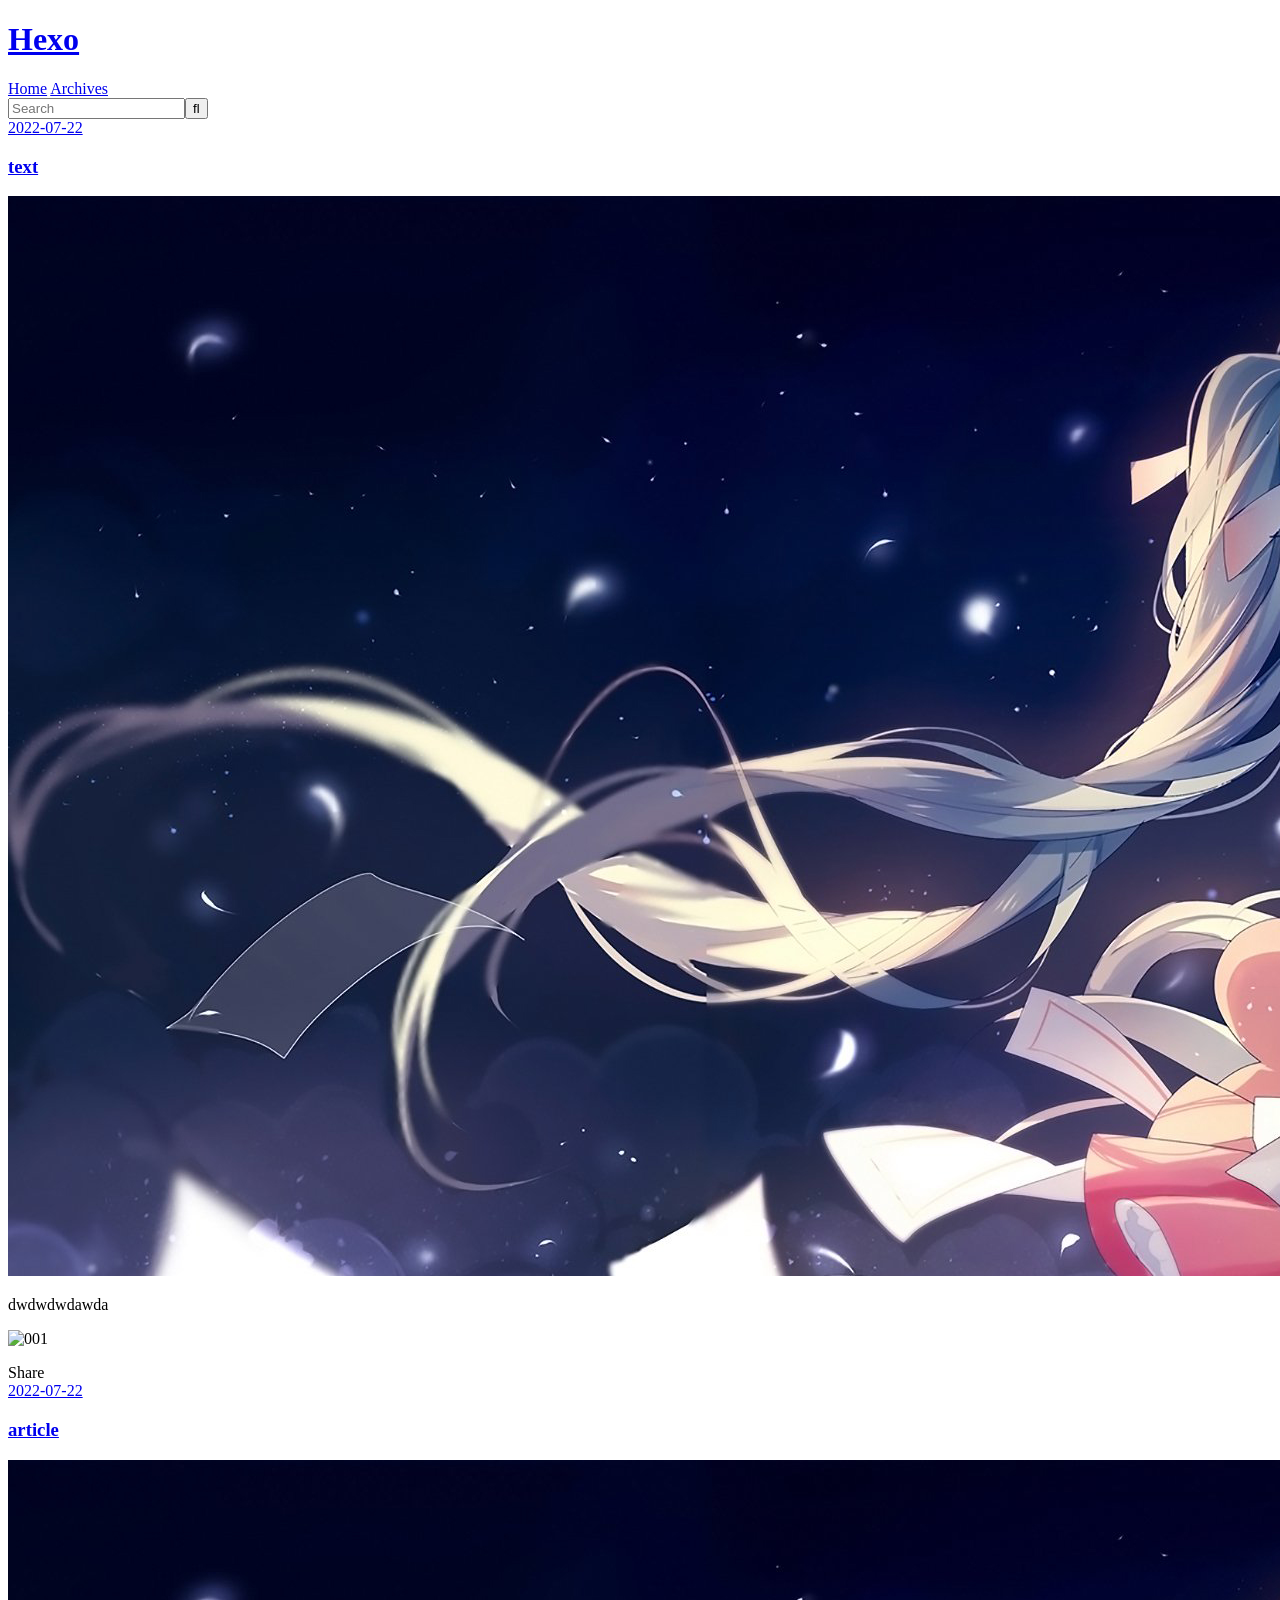
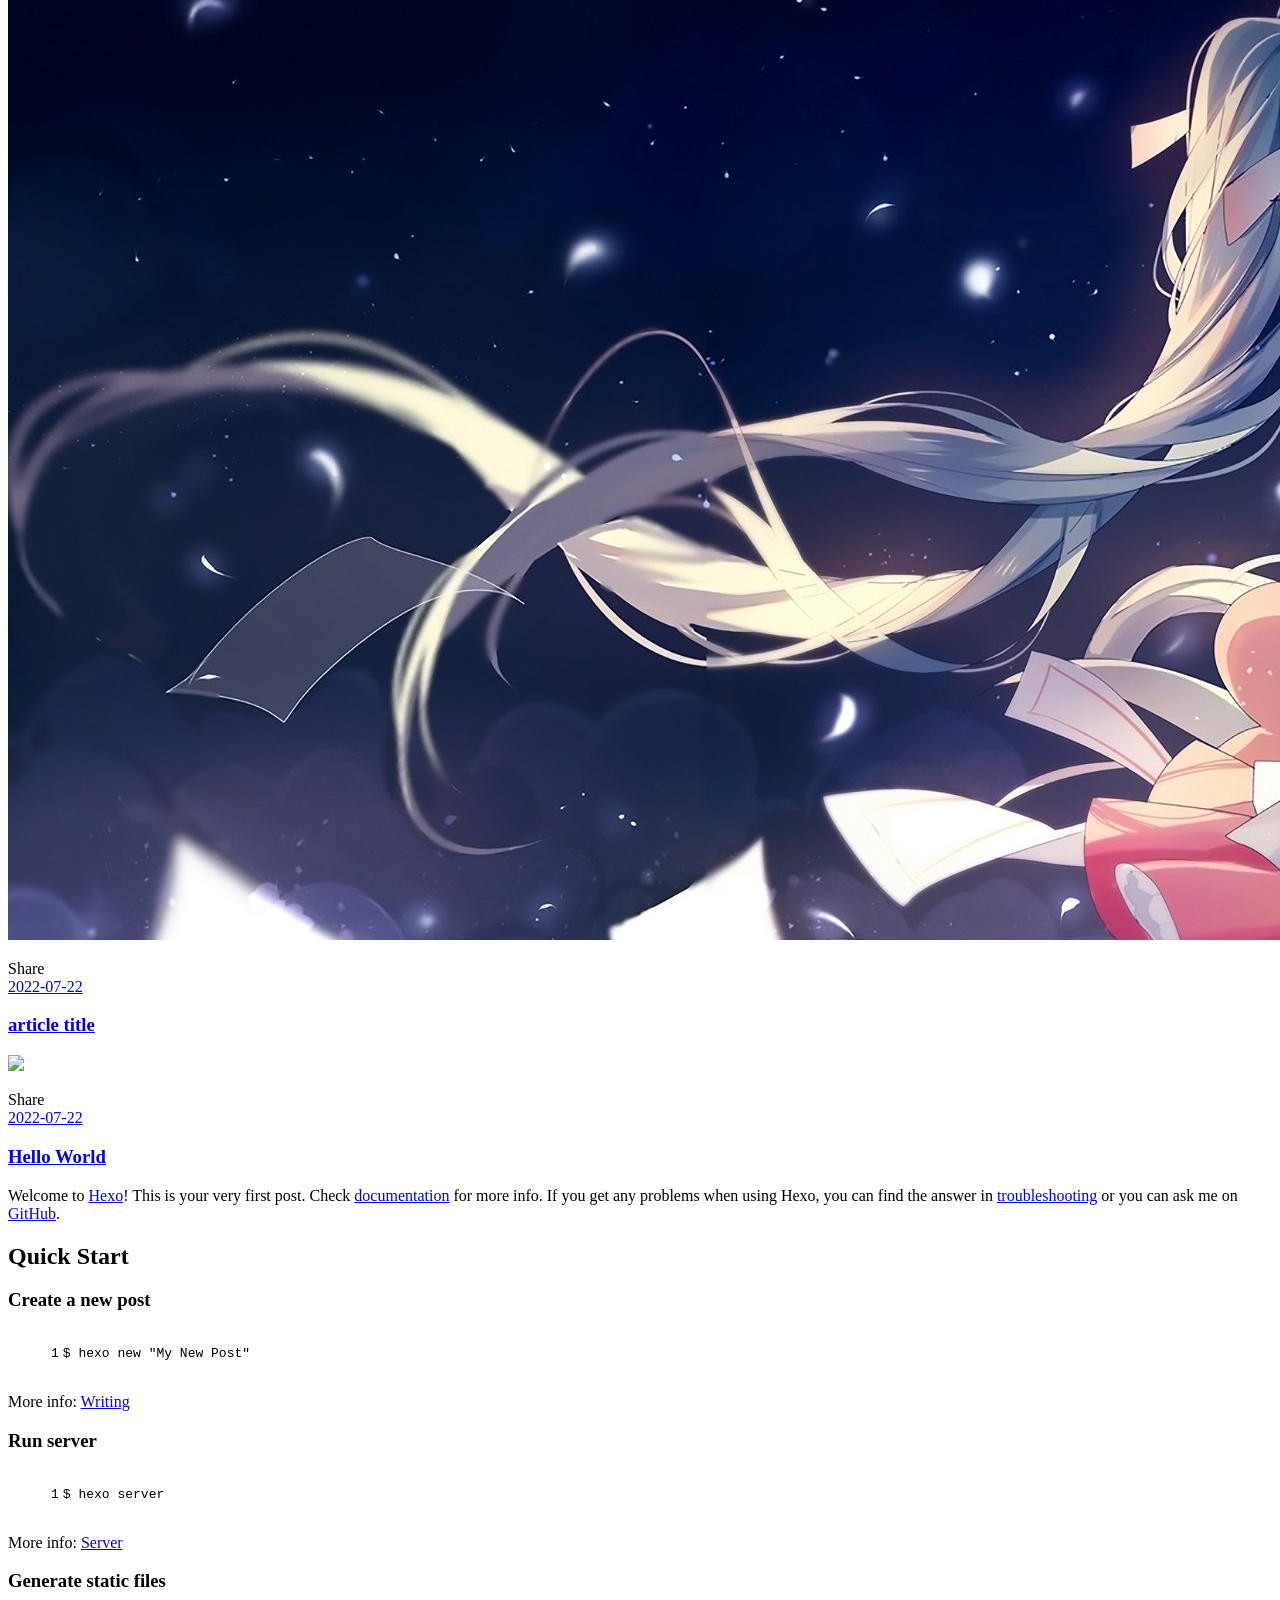
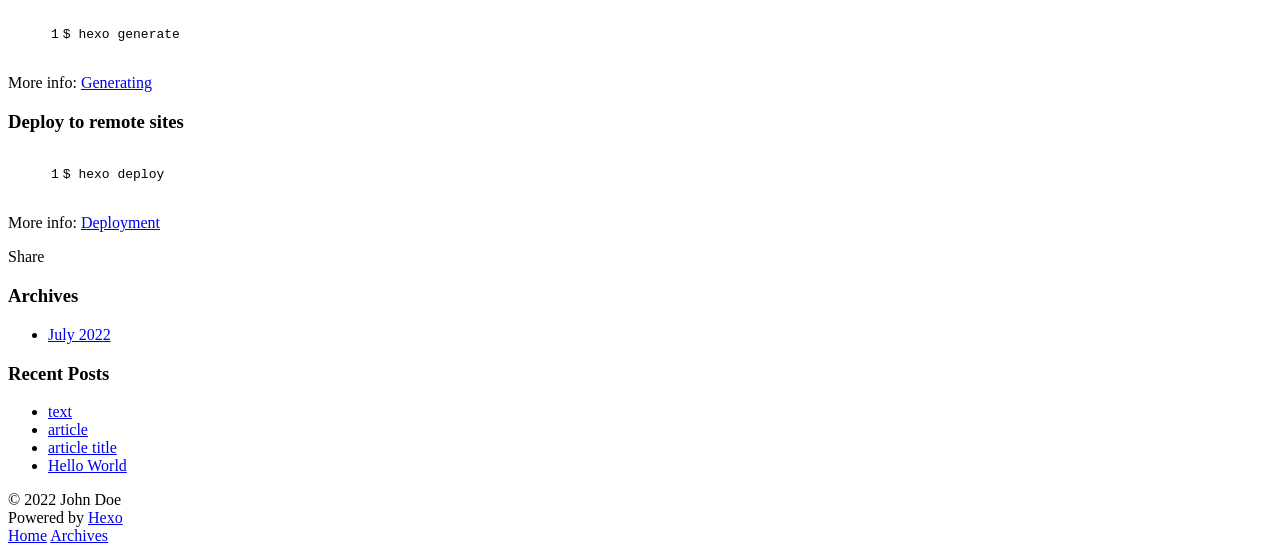
==== index.html @ 3cacf190 "Site updated: 2022-07-22 22:35:34" ====
<!DOCTYPE html>
<html>
<head>
  <meta charset="utf-8">
  
  
  <title>Hexo</title>
  <meta name="viewport" content="width=device-width, initial-scale=1, shrink-to-fit=no">
  <meta property="og:type" content="website">
<meta property="og:title" content="Hexo">
<meta property="og:url" content="http://example.com/index.html">
<meta property="og:site_name" content="Hexo">
<meta property="og:locale" content="en_US">
<meta property="article:author" content="John Doe">
<meta name="twitter:card" content="summary">
  
    <link rel="alternate" href="/atom.xml" title="Hexo" type="application/atom+xml">
  
  
    <link rel="shortcut icon" href="/favicon.png">
  
  
    
<link rel="stylesheet" href="https://cdn.jsdelivr.net/npm/typeface-source-code-pro@0.0.71/index.min.css">

  
  
<link rel="stylesheet" href="/css/style.css">

  
    
<link rel="stylesheet" href="/fancybox/jquery.fancybox.min.css">

  
<meta name="generator" content="Hexo 6.2.0"></head>

<body>
  <div id="container">
    <div id="wrap">
      <header id="header">
  <div id="banner"></div>
  <div id="header-outer" class="outer">
    <div id="header-title" class="inner">
      <h1 id="logo-wrap">
        <a href="/" id="logo">Hexo</a>
      </h1>
      
    </div>
    <div id="header-inner" class="inner">
      <nav id="main-nav">
        <a id="main-nav-toggle" class="nav-icon"></a>
        
          <a class="main-nav-link" href="/">Home</a>
        
          <a class="main-nav-link" href="/archives">Archives</a>
        
      </nav>
      <nav id="sub-nav">
        
          <a id="nav-rss-link" class="nav-icon" href="/atom.xml" title="RSS Feed"></a>
        
        <a id="nav-search-btn" class="nav-icon" title="Search"></a>
      </nav>
      <div id="search-form-wrap">
        <form action="//google.com/search" method="get" accept-charset="UTF-8" class="search-form"><input type="search" name="q" class="search-form-input" placeholder="Search"><button type="submit" class="search-form-submit">&#xF002;</button><input type="hidden" name="sitesearch" value="http://example.com"></form>
      </div>
    </div>
  </div>
</header>

      <div class="outer">
        <section id="main">
  
    <article id="post-text" class="h-entry article article-type-post" itemprop="blogPost" itemscope itemtype="https://schema.org/BlogPosting">
  <div class="article-meta">
    <a href="/2022/07/22/text/" class="article-date">
  <time class="dt-published" datetime="2022-07-22T14:27:37.000Z" itemprop="datePublished">2022-07-22</time>
</a>
    
  </div>
  <div class="article-inner">
    
    
      <header class="article-header">
        
  
    <h1 itemprop="name">
      <a class="p-name article-title" href="/2022/07/22/text/">text</a>
    </h1>
  

      </header>
    
    <div class="e-content article-entry" itemprop="articleBody">
      
        <p><img src="/2022/07/22/text/001.jpg"></p>
<p>dwdwdwdawda</p>
<p><img src="/2022/07/22/text/text/001.jpg" alt="001"></p>

      
    </div>
    <footer class="article-footer">
      <a data-url="http://example.com/2022/07/22/text/" data-id="cl5wk79a60000ustoagh3gkhi" data-title="text" class="article-share-link">Share</a>
      
      
      
    </footer>
  </div>
  
</article>



  
    <article id="post-article" class="h-entry article article-type-post" itemprop="blogPost" itemscope itemtype="https://schema.org/BlogPosting">
  <div class="article-meta">
    <a href="/2022/07/22/article/" class="article-date">
  <time class="dt-published" datetime="2022-07-22T13:54:44.000Z" itemprop="datePublished">2022-07-22</time>
</a>
    
  </div>
  <div class="article-inner">
    
    
      <header class="article-header">
        
  
    <h1 itemprop="name">
      <a class="p-name article-title" href="/2022/07/22/article/">article</a>
    </h1>
  

      </header>
    
    <div class="e-content article-entry" itemprop="articleBody">
      
        <p><img src="/2022/07/22/article/001.jpg"></p>

      
    </div>
    <footer class="article-footer">
      <a data-url="http://example.com/2022/07/22/article/" data-id="cl5wiz6ch0000ektohy1ucock" data-title="article" class="article-share-link">Share</a>
      
      
      
    </footer>
  </div>
  
</article>



  
    <article id="post-article-title" class="h-entry article article-type-post" itemprop="blogPost" itemscope itemtype="https://schema.org/BlogPosting">
  <div class="article-meta">
    <a href="/2022/07/22/article-title/" class="article-date">
  <time class="dt-published" datetime="2022-07-22T13:45:13.000Z" itemprop="datePublished">2022-07-22</time>
</a>
    
  </div>
  <div class="article-inner">
    
    
      <header class="article-header">
        
  
    <h1 itemprop="name">
      <a class="p-name article-title" href="/2022/07/22/article-title/">article title</a>
    </h1>
  

      </header>
    
    <div class="e-content article-entry" itemprop="articleBody">
      
        <p><img src="C:\Users\16231\MyBlog\source_posts\image\001.jpg"></p>

      
    </div>
    <footer class="article-footer">
      <a data-url="http://example.com/2022/07/22/article-title/" data-id="cl5wiq1he0000rstodn8qc49b" data-title="article title" class="article-share-link">Share</a>
      
      
      
    </footer>
  </div>
  
</article>



  
    <article id="post-hello-world" class="h-entry article article-type-post" itemprop="blogPost" itemscope itemtype="https://schema.org/BlogPosting">
  <div class="article-meta">
    <a href="/2022/07/22/hello-world/" class="article-date">
  <time class="dt-published" datetime="2022-07-22T13:35:17.455Z" itemprop="datePublished">2022-07-22</time>
</a>
    
  </div>
  <div class="article-inner">
    
    
      <header class="article-header">
        
  
    <h1 itemprop="name">
      <a class="p-name article-title" href="/2022/07/22/hello-world/">Hello World</a>
    </h1>
  

      </header>
    
    <div class="e-content article-entry" itemprop="articleBody">
      
        <p>Welcome to <a target="_blank" rel="noopener" href="https://hexo.io/">Hexo</a>! This is your very first post. Check <a target="_blank" rel="noopener" href="https://hexo.io/docs/">documentation</a> for more info. If you get any problems when using Hexo, you can find the answer in <a target="_blank" rel="noopener" href="https://hexo.io/docs/troubleshooting.html">troubleshooting</a> or you can ask me on <a target="_blank" rel="noopener" href="https://github.com/hexojs/hexo/issues">GitHub</a>.</p>
<h2 id="Quick-Start"><a href="#Quick-Start" class="headerlink" title="Quick Start"></a>Quick Start</h2><h3 id="Create-a-new-post"><a href="#Create-a-new-post" class="headerlink" title="Create a new post"></a>Create a new post</h3><figure class="highlight bash"><table><tr><td class="gutter"><pre><span class="line">1</span><br></pre></td><td class="code"><pre><span class="line">$ hexo new <span class="string">&quot;My New Post&quot;</span></span><br></pre></td></tr></table></figure>

<p>More info: <a target="_blank" rel="noopener" href="https://hexo.io/docs/writing.html">Writing</a></p>
<h3 id="Run-server"><a href="#Run-server" class="headerlink" title="Run server"></a>Run server</h3><figure class="highlight bash"><table><tr><td class="gutter"><pre><span class="line">1</span><br></pre></td><td class="code"><pre><span class="line">$ hexo server</span><br></pre></td></tr></table></figure>

<p>More info: <a target="_blank" rel="noopener" href="https://hexo.io/docs/server.html">Server</a></p>
<h3 id="Generate-static-files"><a href="#Generate-static-files" class="headerlink" title="Generate static files"></a>Generate static files</h3><figure class="highlight bash"><table><tr><td class="gutter"><pre><span class="line">1</span><br></pre></td><td class="code"><pre><span class="line">$ hexo generate</span><br></pre></td></tr></table></figure>

<p>More info: <a target="_blank" rel="noopener" href="https://hexo.io/docs/generating.html">Generating</a></p>
<h3 id="Deploy-to-remote-sites"><a href="#Deploy-to-remote-sites" class="headerlink" title="Deploy to remote sites"></a>Deploy to remote sites</h3><figure class="highlight bash"><table><tr><td class="gutter"><pre><span class="line">1</span><br></pre></td><td class="code"><pre><span class="line">$ hexo deploy</span><br></pre></td></tr></table></figure>

<p>More info: <a target="_blank" rel="noopener" href="https://hexo.io/docs/one-command-deployment.html">Deployment</a></p>

      
    </div>
    <footer class="article-footer">
      <a data-url="http://example.com/2022/07/22/hello-world/" data-id="cl5wij79o0000tgto1qxd6dq7" data-title="Hello World" class="article-share-link">Share</a>
      
      
      
    </footer>
  </div>
  
</article>



  


</section>
        
          <aside id="sidebar">
  
    

  
    

  
    
  
    
  <div class="widget-wrap">
    <h3 class="widget-title">Archives</h3>
    <div class="widget">
      <ul class="archive-list"><li class="archive-list-item"><a class="archive-list-link" href="/archives/2022/07/">July 2022</a></li></ul>
    </div>
  </div>


  
    
  <div class="widget-wrap">
    <h3 class="widget-title">Recent Posts</h3>
    <div class="widget">
      <ul>
        
          <li>
            <a href="/2022/07/22/text/">text</a>
          </li>
        
          <li>
            <a href="/2022/07/22/article/">article</a>
          </li>
        
          <li>
            <a href="/2022/07/22/article-title/">article title</a>
          </li>
        
          <li>
            <a href="/2022/07/22/hello-world/">Hello World</a>
          </li>
        
      </ul>
    </div>
  </div>

  
</aside>
        
      </div>
      <footer id="footer">
  
  <div class="outer">
    <div id="footer-info" class="inner">
      
      &copy; 2022 John Doe<br>
      Powered by <a href="https://hexo.io/" target="_blank">Hexo</a>
    </div>
  </div>
</footer>

    </div>
    <nav id="mobile-nav">
  
    <a href="/" class="mobile-nav-link">Home</a>
  
    <a href="/archives" class="mobile-nav-link">Archives</a>
  
</nav>
    


<script src="/js/jquery-3.4.1.min.js"></script>



  
<script src="/fancybox/jquery.fancybox.min.js"></script>




<script src="/js/script.js"></script>





  </div>
</body>
</html>
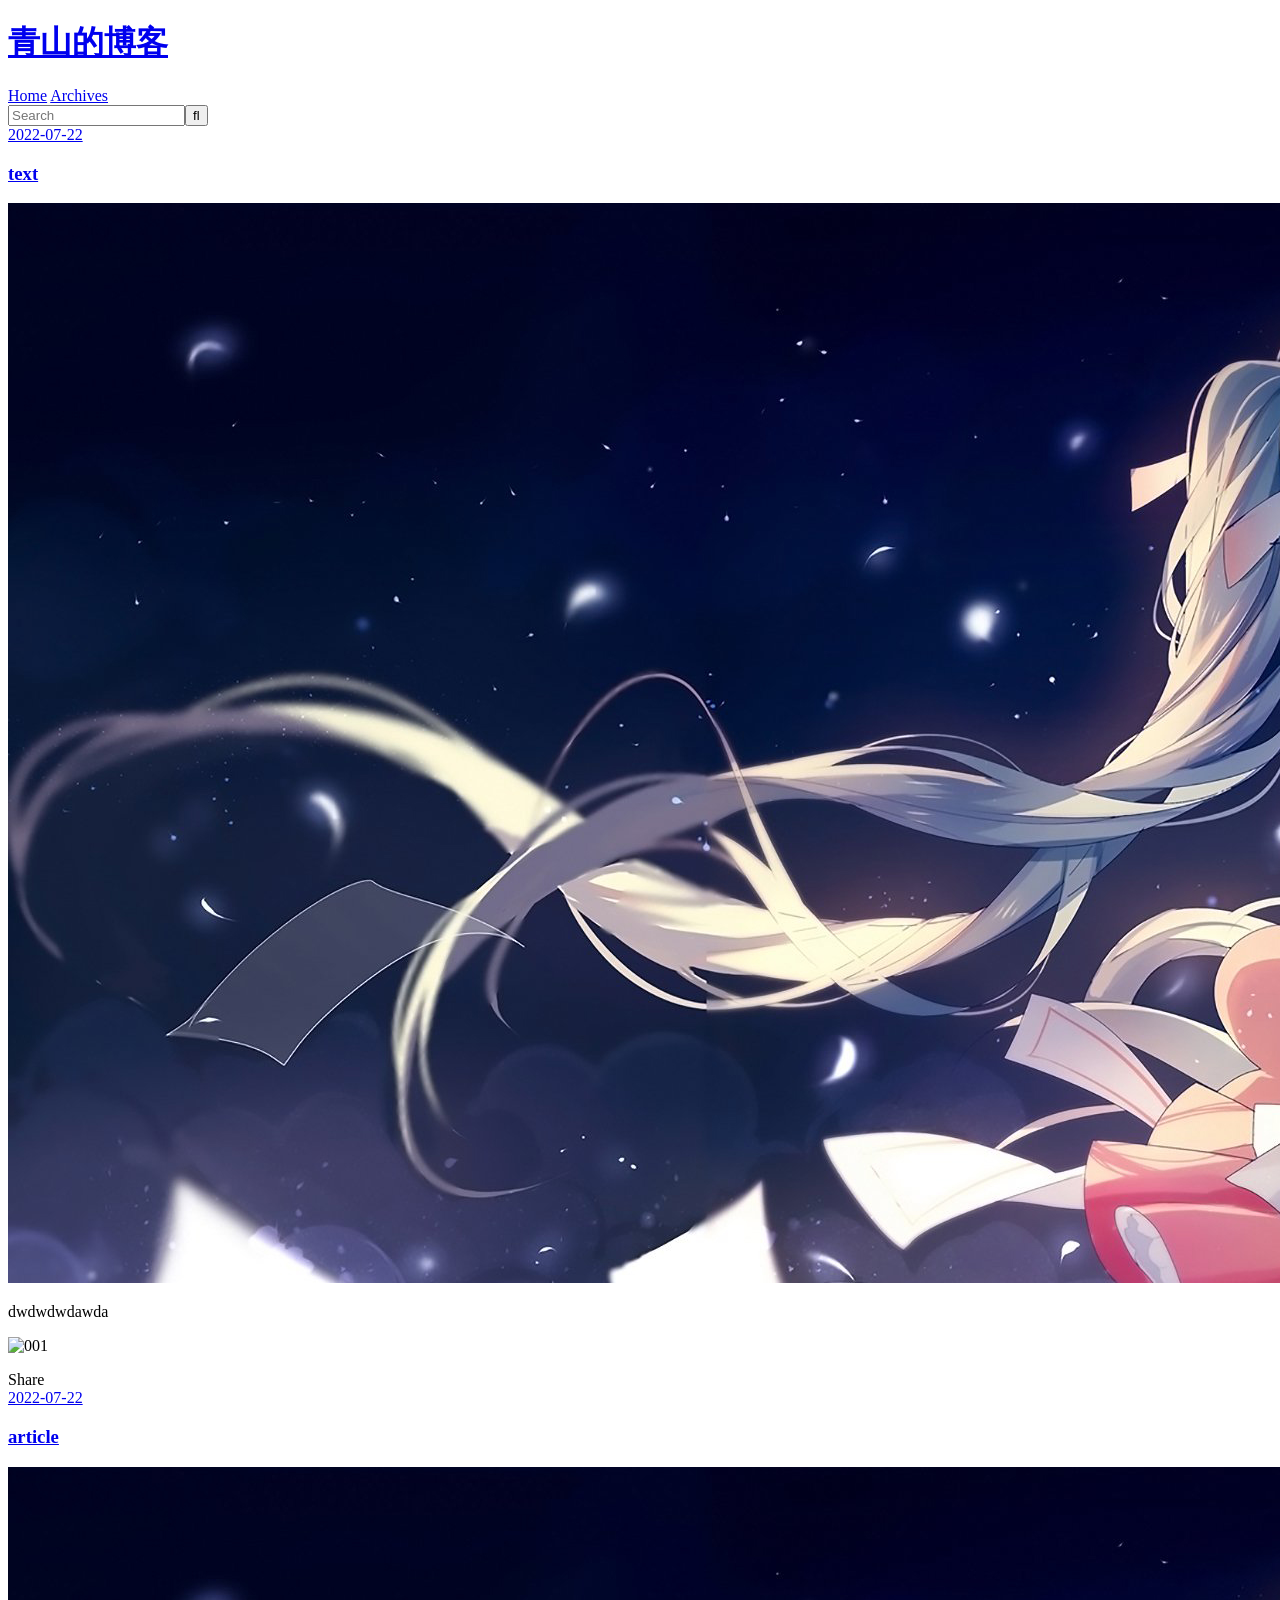
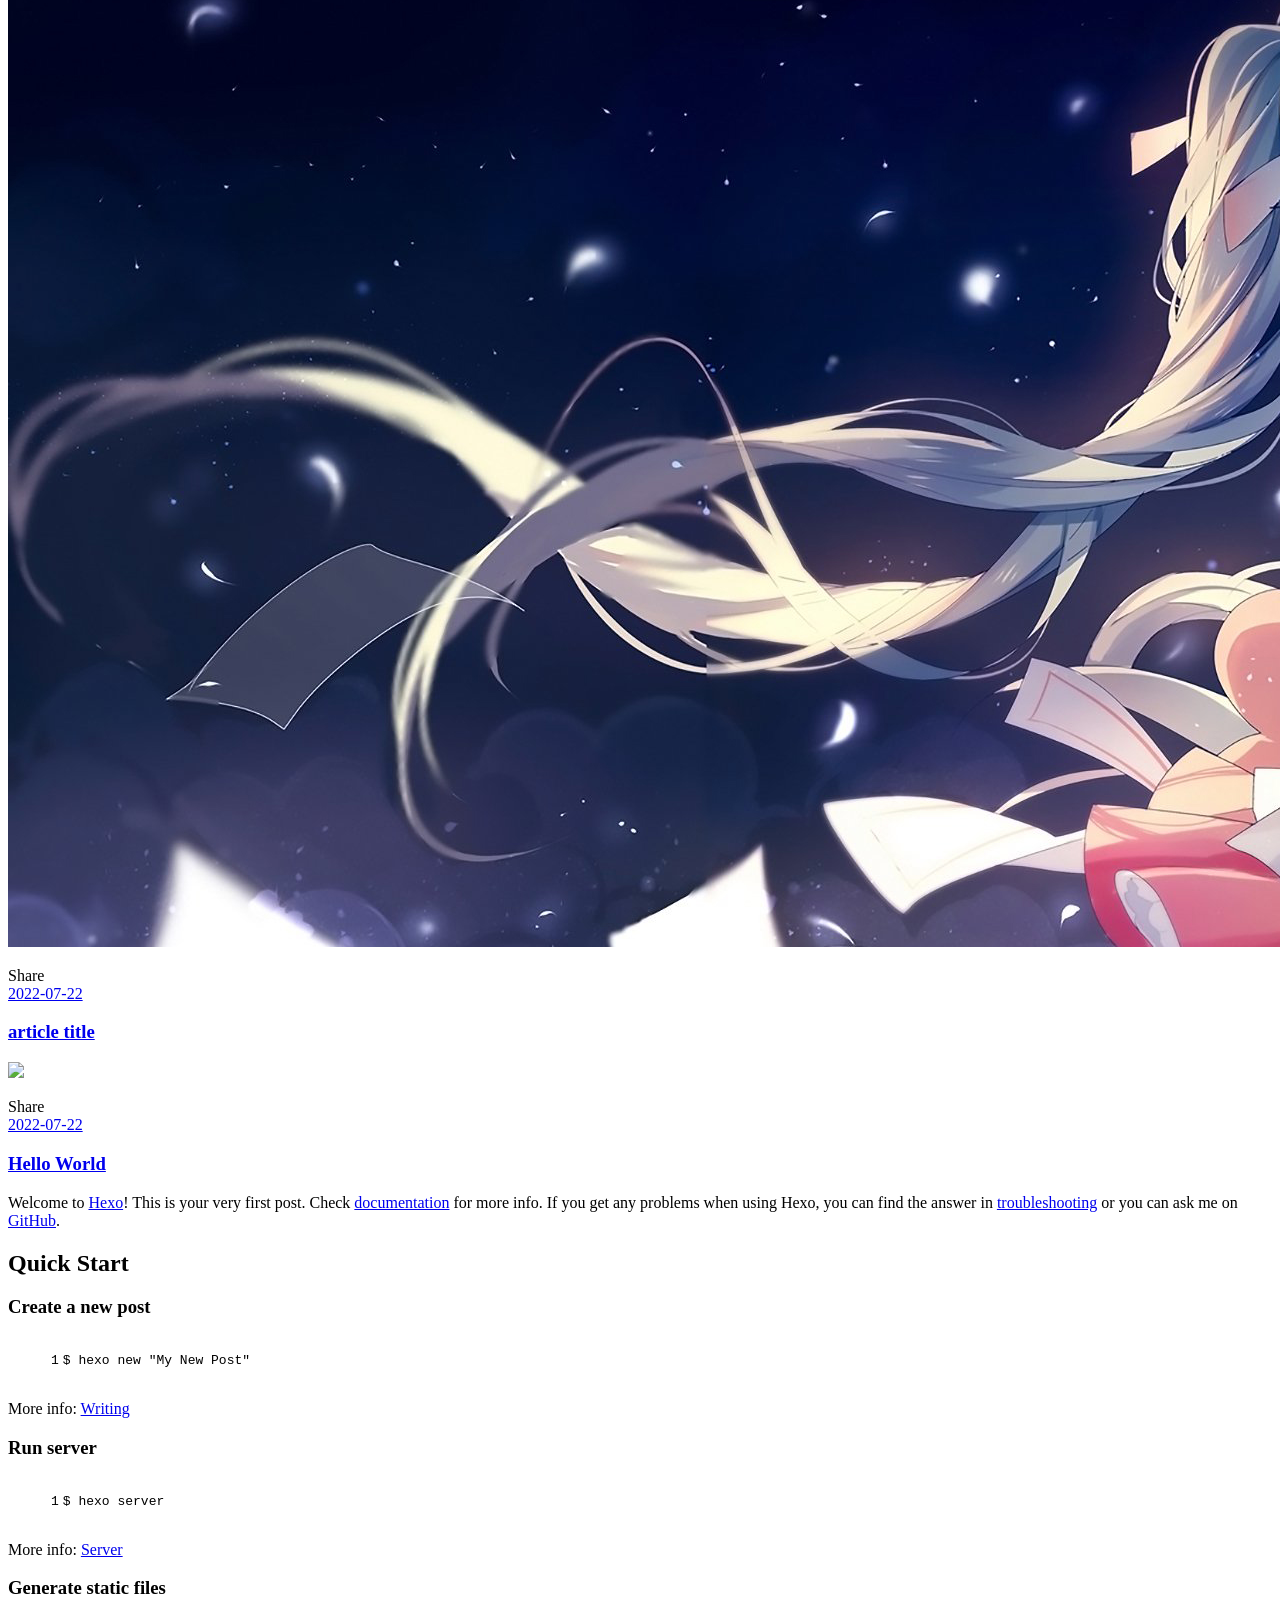
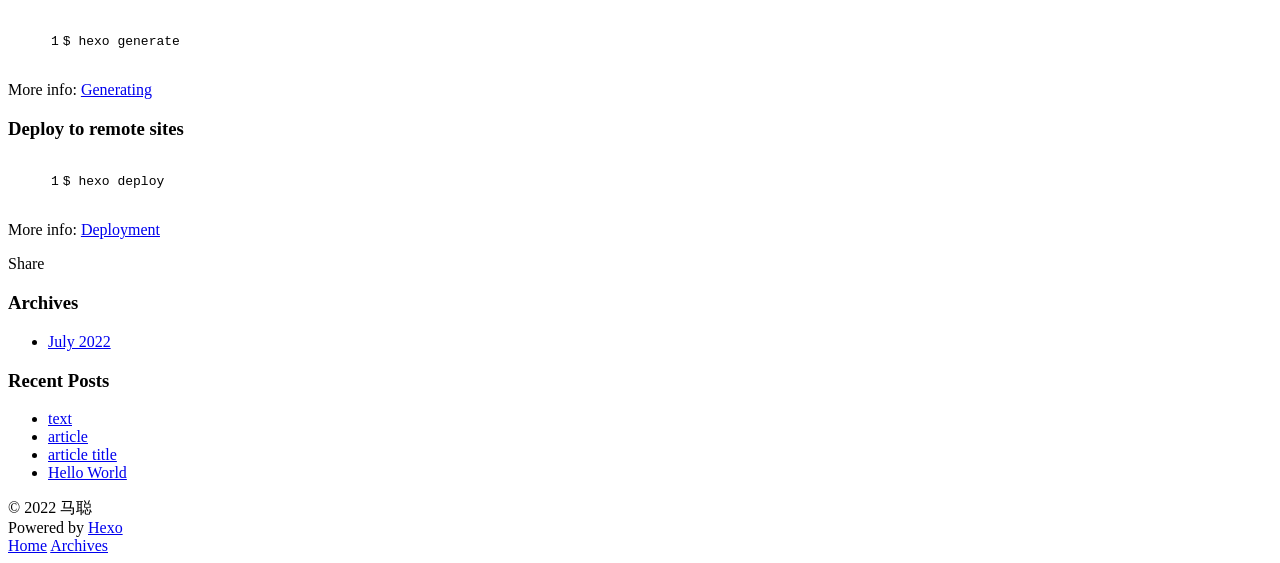
==== commit db4e6990: "Site updated: 2022-07-23 09:05:39" ====
--- a/index.html
+++ b/index.html
@@ -4,17 +4,17 @@
   <meta charset="utf-8">
   
   
-  <title>Hexo</title>
+  <title>青山的博客</title>
   <meta name="viewport" content="width=device-width, initial-scale=1, shrink-to-fit=no">
   <meta property="og:type" content="website">
-<meta property="og:title" content="Hexo">
+<meta property="og:title" content="青山的博客">
 <meta property="og:url" content="http://example.com/index.html">
-<meta property="og:site_name" content="Hexo">
+<meta property="og:site_name" content="青山的博客">
 <meta property="og:locale" content="en_US">
-<meta property="article:author" content="John Doe">
+<meta property="article:author" content="马聪">
 <meta name="twitter:card" content="summary">
   
-    <link rel="alternate" href="/atom.xml" title="Hexo" type="application/atom+xml">
+    <link rel="alternate" href="/atom.xml" title="青山的博客" type="application/atom+xml">
   
   
     <link rel="shortcut icon" href="/favicon.png">
@@ -42,7 +42,7 @@
   <div id="header-outer" class="outer">
     <div id="header-title" class="inner">
       <h1 id="logo-wrap">
-        <a href="/" id="logo">Hexo</a>
+        <a href="/" id="logo">青山的博客</a>
       </h1>
       
     </div>
@@ -300,7 +300,7 @@
   <div class="outer">
     <div id="footer-info" class="inner">
       
-      &copy; 2022 John Doe<br>
+      &copy; 2022 马聪<br>
       Powered by <a href="https://hexo.io/" target="_blank">Hexo</a>
     </div>
   </div>
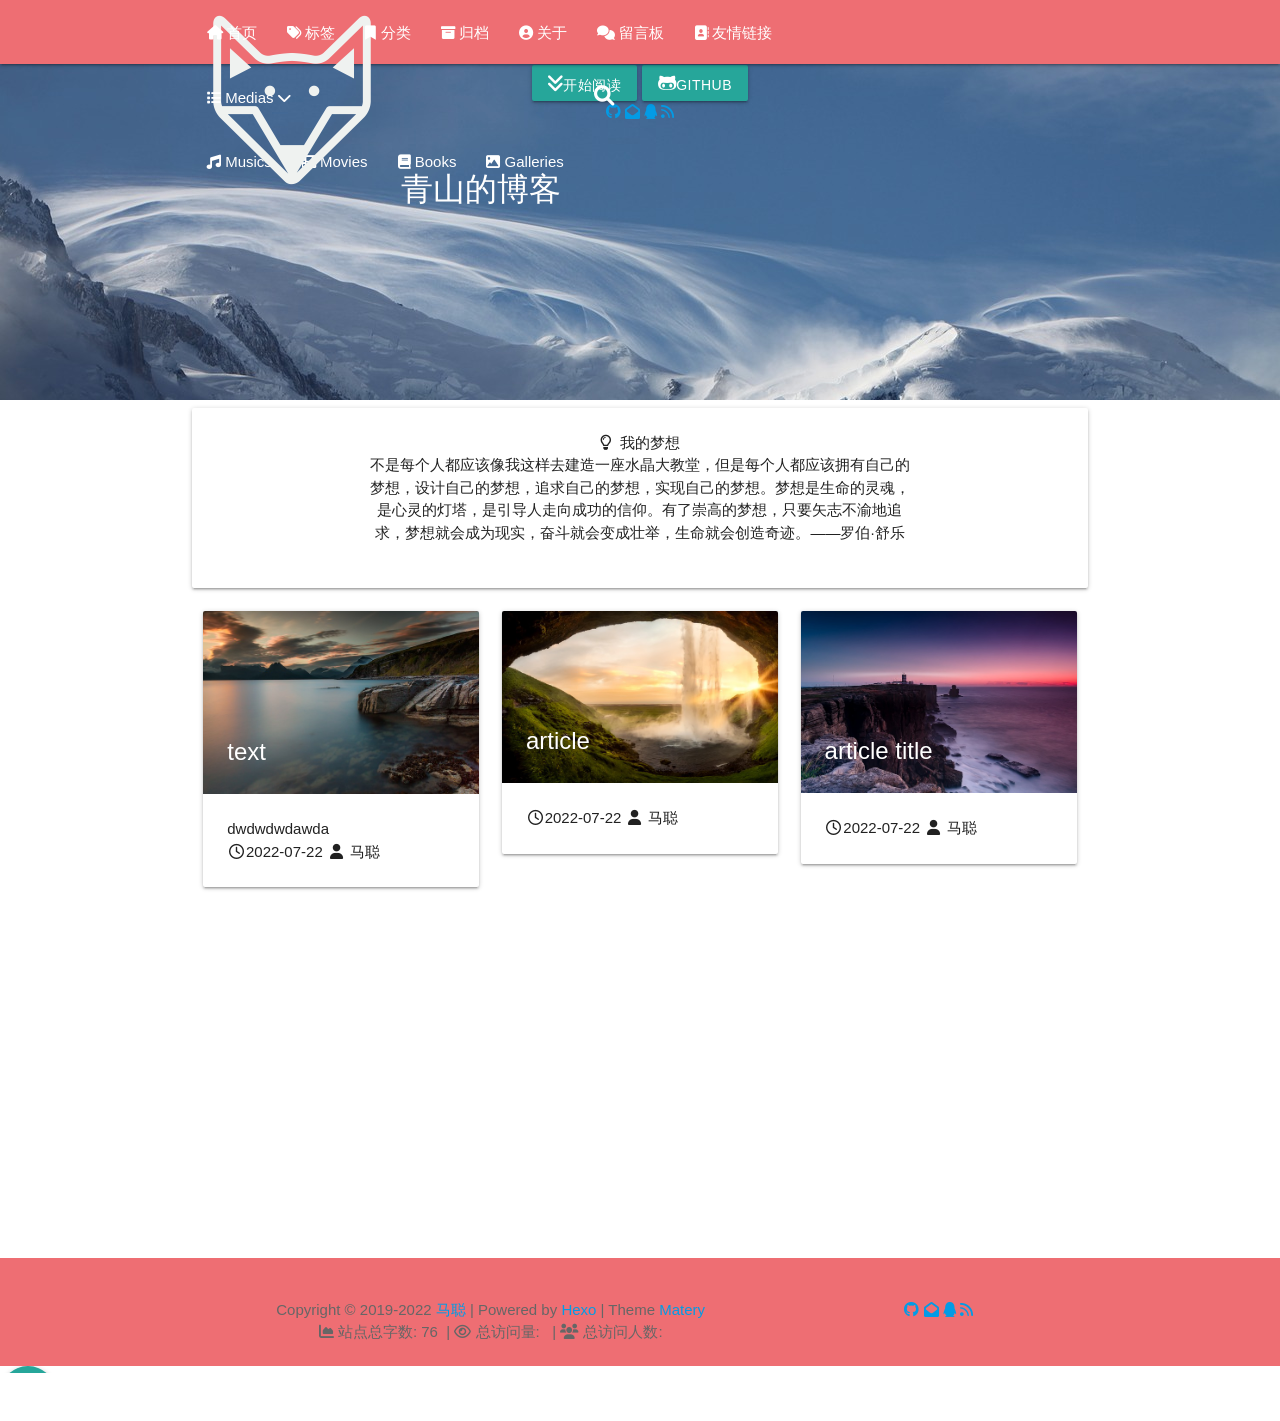
==== commit cb0ebefe: "Site updated: 2022-07-23 10:40:48" ====
--- a/index.html
+++ b/index.html
@@ -1,338 +1,1143 @@
-<!DOCTYPE html>
-<html>
+<!DOCTYPE HTML>
+<html lang="zh-CN">
+
+
 <head>
-  <meta charset="utf-8">
+    <meta charset="utf-8">
+    <meta name="keywords" content="青山的博客">
+    <meta name="description" content="青山的博客">
+    <meta http-equiv="X-UA-Compatible" content="IE=edge">
+    <meta name="viewport" content="width=device-width, initial-scale=1.0, user-scalable=no">
+    <meta name="renderer" content="webkit|ie-stand|ie-comp">
+    <meta name="mobile-web-app-capable" content="yes">
+    <meta name="format-detection" content="telephone=no">
+    <meta name="apple-mobile-web-app-capable" content="yes">
+    <meta name="apple-mobile-web-app-status-bar-style" content="black-translucent">
+    <meta name="referrer" content="no-referrer-when-downgrade">
+    <!-- Global site tag (gtag.js) - Google Analytics -->
+
+
+    
+
+    <title>青山的博客</title>
+    <link rel="icon" type="image/png" href="/favicon.png">
+
+    <link rel="stylesheet" type="text/css" href="/libs/awesome/css/all.min.css">
+    <link rel="stylesheet" type="text/css" href="/libs/materialize/materialize.min.css">
+    <link rel="stylesheet" type="text/css" href="/libs/aos/aos.css">
+    <link rel="stylesheet" type="text/css" href="/libs/animate/animate.min.css">
+    <link rel="stylesheet" type="text/css" href="/libs/lightGallery/css/lightgallery.min.css">
+    <link rel="stylesheet" type="text/css" href="/css/matery.css">
+    <link rel="stylesheet" type="text/css" href="/css/my.css">
+
+    <script src="/libs/jquery/jquery-3.6.0.min.js"></script>
+
+<meta name="generator" content="Hexo 6.2.0">
+<style>.github-emoji { position: relative; display: inline-block; width: 1.2em; min-height: 1.2em; overflow: hidden; vertical-align: top; color: transparent; }  .github-emoji > span { position: relative; z-index: 10; }  .github-emoji img, .github-emoji .fancybox { margin: 0 !important; padding: 0 !important; border: none !important; outline: none !important; text-decoration: none !important; user-select: none !important; cursor: auto !important; }  .github-emoji img { height: 1.2em !important; width: 1.2em !important; position: absolute !important; left: 50% !important; top: 50% !important; transform: translate(-50%, -50%) !important; user-select: none !important; cursor: auto !important; } .github-emoji-fallback { color: inherit; } .github-emoji-fallback img { opacity: 0 !important; }</style>
+<link rel="alternate" href="/atom.xml" title="青山的博客" type="application/atom+xml">
+<link rel="stylesheet" href="/css/prism-tomorrow.css" type="text/css"></head>
+
+
+<body>
+    <header class="navbar-fixed">
+    <nav id="headNav" class="bg-color nav-transparent">
+        <div id="navContainer" class="nav-wrapper container">
+            <div class="brand-logo">
+                <a href="/" class="waves-effect waves-light">
+                    
+                    <img src="/medias/logo.png" class="logo-img" alt="LOGO">
+                    
+                    <span class="logo-span">青山的博客</span>
+                </a>
+            </div>
+            
+
+<a href="#" data-target="mobile-nav" class="sidenav-trigger button-collapse"><i class="fas fa-bars"></i></a>
+<ul class="right nav-menu">
   
+  <li class="hide-on-med-and-down nav-item">
+    
+    <a href="/" class="waves-effect waves-light">
+      
+      <i class="fas fa-home" style="zoom: 0.6;"></i>
+      
+      <span>首页</span>
+    </a>
+    
+  </li>
   
-  <title>青山的博客</title>
-  <meta name="viewport" content="width=device-width, initial-scale=1, shrink-to-fit=no">
-  <meta property="og:type" content="website">
-<meta property="og:title" content="青山的博客">
-<meta property="og:url" content="http://example.com/index.html">
-<meta property="og:site_name" content="青山的博客">
-<meta property="og:locale" content="en_US">
-<meta property="article:author" content="马聪">
-<meta name="twitter:card" content="summary">
+  <li class="hide-on-med-and-down nav-item">
+    
+    <a href="/tags" class="waves-effect waves-light">
+      
+      <i class="fas fa-tags" style="zoom: 0.6;"></i>
+      
+      <span>标签</span>
+    </a>
+    
+  </li>
   
-    <link rel="alternate" href="/atom.xml" title="青山的博客" type="application/atom+xml">
+  <li class="hide-on-med-and-down nav-item">
+    
+    <a href="/categories" class="waves-effect waves-light">
+      
+      <i class="fas fa-bookmark" style="zoom: 0.6;"></i>
+      
+      <span>分类</span>
+    </a>
+    
+  </li>
   
+  <li class="hide-on-med-and-down nav-item">
+    
+    <a href="/archives" class="waves-effect waves-light">
+      
+      <i class="fas fa-archive" style="zoom: 0.6;"></i>
+      
+      <span>归档</span>
+    </a>
+    
+  </li>
   
-    <link rel="shortcut icon" href="/favicon.png">
+  <li class="hide-on-med-and-down nav-item">
+    
+    <a href="/about" class="waves-effect waves-light">
+      
+      <i class="fas fa-user-circle" style="zoom: 0.6;"></i>
+      
+      <span>关于</span>
+    </a>
+    
+  </li>
   
+  <li class="hide-on-med-and-down nav-item">
+    
+    <a href="/contact" class="waves-effect waves-light">
+      
+      <i class="fas fa-comments" style="zoom: 0.6;"></i>
+      
+      <span>留言板</span>
+    </a>
+    
+  </li>
   
-    
-<link rel="stylesheet" href="https://cdn.jsdelivr.net/npm/typeface-source-code-pro@0.0.71/index.min.css">
-
+  <li class="hide-on-med-and-down nav-item">
+    
+    <a href="/friends" class="waves-effect waves-light">
+      
+      <i class="fas fa-address-book" style="zoom: 0.6;"></i>
+      
+      <span>友情链接</span>
+    </a>
+    
+  </li>
   
+  <li class="hide-on-med-and-down nav-item">
+    
+    <a href="" class="waves-effect waves-light">
+
+      
+      <i class="fas fa-list" style="zoom: 0.6;"></i>
+      
+      <span>Medias</span>
+      <i class="fas fa-chevron-down" aria-hidden="true" style="zoom: 0.6;"></i>
+    </a>
+    <ul class="sub-nav menus_item_child ">
+      
+      <li>
+        <a href="/musics">
+          
+          <i class="fas fa-music" style="margin-top: -20px; zoom: 0.6;"></i>
+          
+          <span>Musics</span>
+        </a>
+      </li>
+      
+      <li>
+        <a href="/movies">
+          
+          <i class="fas fa-film" style="margin-top: -20px; zoom: 0.6;"></i>
+          
+          <span>Movies</span>
+        </a>
+      </li>
+      
+      <li>
+        <a href="/books">
+          
+          <i class="fas fa-book" style="margin-top: -20px; zoom: 0.6;"></i>
+          
+          <span>Books</span>
+        </a>
+      </li>
+      
+      <li>
+        <a href="/galleries">
+          
+          <i class="fas fa-image" style="margin-top: -20px; zoom: 0.6;"></i>
+          
+          <span>Galleries</span>
+        </a>
+      </li>
+      
+    </ul>
+    
+  </li>
   
-<link rel="stylesheet" href="/css/style.css">
-
-  
-    
-<link rel="stylesheet" href="/fancybox/jquery.fancybox.min.css">
-
-  
-<meta name="generator" content="Hexo 6.2.0"></head>
-
-<body>
-  <div id="container">
-    <div id="wrap">
-      <header id="header">
-  <div id="banner"></div>
-  <div id="header-outer" class="outer">
-    <div id="header-title" class="inner">
-      <h1 id="logo-wrap">
-        <a href="/" id="logo">青山的博客</a>
-      </h1>
-      
+  <li>
+    <a href="#searchModal" class="modal-trigger waves-effect waves-light">
+      <i id="searchIcon" class="fas fa-search" title="搜索" style="zoom: 0.85;"></i>
+    </a>
+  </li>
+</ul>
+
+
+<div id="mobile-nav" class="side-nav sidenav">
+
+    <div class="mobile-head bg-color">
+        
+        <img src="/medias/logo.png" class="logo-img circle responsive-img">
+        
+        <div class="logo-name">青山的博客</div>
+        <div class="logo-desc">
+            
+            Never really desperate, only the lost of the soul.
+            
+        </div>
     </div>
-    <div id="header-inner" class="inner">
-      <nav id="main-nav">
-        <a id="main-nav-toggle" class="nav-icon"></a>
-        
-          <a class="main-nav-link" href="/">Home</a>
-        
-          <a class="main-nav-link" href="/archives">Archives</a>
-        
-      </nav>
-      <nav id="sub-nav">
-        
-          <a id="nav-rss-link" class="nav-icon" href="/atom.xml" title="RSS Feed"></a>
-        
-        <a id="nav-search-btn" class="nav-icon" title="Search"></a>
-      </nav>
-      <div id="search-form-wrap">
-        <form action="//google.com/search" method="get" accept-charset="UTF-8" class="search-form"><input type="search" name="q" class="search-form-input" placeholder="Search"><button type="submit" class="search-form-submit">&#xF002;</button><input type="hidden" name="sitesearch" value="http://example.com"></form>
-      </div>
+
+    <ul class="menu-list mobile-menu-list">
+        
+        <li class="m-nav-item">
+	  
+		<a href="/" class="waves-effect waves-light">
+			
+			    <i class="fa-fw fas fa-home"></i>
+			
+			首页
+		</a>
+          
+        </li>
+        
+        <li class="m-nav-item">
+	  
+		<a href="/tags" class="waves-effect waves-light">
+			
+			    <i class="fa-fw fas fa-tags"></i>
+			
+			标签
+		</a>
+          
+        </li>
+        
+        <li class="m-nav-item">
+	  
+		<a href="/categories" class="waves-effect waves-light">
+			
+			    <i class="fa-fw fas fa-bookmark"></i>
+			
+			分类
+		</a>
+          
+        </li>
+        
+        <li class="m-nav-item">
+	  
+		<a href="/archives" class="waves-effect waves-light">
+			
+			    <i class="fa-fw fas fa-archive"></i>
+			
+			归档
+		</a>
+          
+        </li>
+        
+        <li class="m-nav-item">
+	  
+		<a href="/about" class="waves-effect waves-light">
+			
+			    <i class="fa-fw fas fa-user-circle"></i>
+			
+			关于
+		</a>
+          
+        </li>
+        
+        <li class="m-nav-item">
+	  
+		<a href="/contact" class="waves-effect waves-light">
+			
+			    <i class="fa-fw fas fa-comments"></i>
+			
+			留言板
+		</a>
+          
+        </li>
+        
+        <li class="m-nav-item">
+	  
+		<a href="/friends" class="waves-effect waves-light">
+			
+			    <i class="fa-fw fas fa-address-book"></i>
+			
+			友情链接
+		</a>
+          
+        </li>
+        
+        <li class="m-nav-item">
+	  
+		<a href="javascript:;">
+			
+				<i class="fa-fw fas fa-list"></i>
+			
+			Medias
+			<span class="m-icon"><i class="fas fa-chevron-right"></i></span>
+		</a>
+            <ul  style="background:  ;" >
+              
+                <li>
+
+                  <a href="/musics " style="margin-left:75px">
+				  
+				   <i class="fa fas fa-music" style="position: absolute;left:50px" ></i>
+			      
+		          <span>Musics</span>
+                  </a>
+                </li>
+              
+                <li>
+
+                  <a href="/movies " style="margin-left:75px">
+				  
+				   <i class="fa fas fa-film" style="position: absolute;left:50px" ></i>
+			      
+		          <span>Movies</span>
+                  </a>
+                </li>
+              
+                <li>
+
+                  <a href="/books " style="margin-left:75px">
+				  
+				   <i class="fa fas fa-book" style="position: absolute;left:50px" ></i>
+			      
+		          <span>Books</span>
+                  </a>
+                </li>
+              
+                <li>
+
+                  <a href="/galleries " style="margin-left:75px">
+				  
+				   <i class="fa fas fa-image" style="position: absolute;left:50px" ></i>
+			      
+		          <span>Galleries</span>
+                  </a>
+                </li>
+              
+            </ul>
+          
+        </li>
+        
+        
+        <li><div class="divider"></div></li>
+        <li>
+            <a href="https://github.com/blinkfox/hexo-theme-matery" class="waves-effect waves-light" target="_blank">
+                <i class="fab fa-github-square fa-fw"></i>Fork Me
+            </a>
+        </li>
+        
+    </ul>
+</div>
+
+
+        </div>
+
+        
+            <style>
+    .nav-transparent .github-corner {
+        display: none !important;
+    }
+
+    .github-corner {
+        position: absolute;
+        z-index: 10;
+        top: 0;
+        right: 0;
+        border: 0;
+        transform: scale(1.1);
+    }
+
+    .github-corner svg {
+        color: #0f9d58;
+        fill: #fff;
+        height: 64px;
+        width: 64px;
+    }
+
+    .github-corner:hover .octo-arm {
+        animation: a 0.56s ease-in-out;
+    }
+
+    .github-corner .octo-arm {
+        animation: none;
+    }
+
+    @keyframes a {
+        0%,
+        to {
+            transform: rotate(0);
+        }
+        20%,
+        60% {
+            transform: rotate(-25deg);
+        }
+        40%,
+        80% {
+            transform: rotate(10deg);
+        }
+    }
+</style>
+
+<a href="https://github.com/blinkfox/hexo-theme-matery" class="github-corner tooltipped hide-on-med-and-down" target="_blank"
+   data-tooltip="Fork Me" data-position="left" data-delay="50">
+    <svg viewBox="0 0 250 250" aria-hidden="true">
+        <path d="M0,0 L115,115 L130,115 L142,142 L250,250 L250,0 Z"></path>
+        <path d="M128.3,109.0 C113.8,99.7 119.0,89.6 119.0,89.6 C122.0,82.7 120.5,78.6 120.5,78.6 C119.2,72.0 123.4,76.3 123.4,76.3 C127.3,80.9 125.5,87.3 125.5,87.3 C122.9,97.6 130.6,101.9 134.4,103.2"
+              fill="currentColor" style="transform-origin: 130px 106px;" class="octo-arm"></path>
+        <path d="M115.0,115.0 C114.9,115.1 118.7,116.5 119.8,115.4 L133.7,101.6 C136.9,99.2 139.9,98.4 142.2,98.6 C133.8,88.0 127.5,74.4 143.8,58.0 C148.5,53.4 154.0,51.2 159.7,51.0 C160.3,49.4 163.2,43.6 171.4,40.1 C171.4,40.1 176.1,42.5 178.8,56.2 C183.1,58.6 187.2,61.8 190.9,65.4 C194.5,69.0 197.7,73.2 200.1,77.6 C213.8,80.2 216.3,84.9 216.3,84.9 C212.7,93.1 206.9,96.0 205.4,96.6 C205.1,102.4 203.0,107.8 198.3,112.5 C181.9,128.9 168.3,122.5 157.7,114.1 C157.9,116.9 156.7,120.9 152.7,124.9 L141.0,136.5 C139.8,137.7 141.6,141.9 141.8,141.8 Z"
+              fill="currentColor" class="octo-body"></path>
+    </svg>
+</a>
+        
+    </nav>
+
+</header>
+
+    
+<style>
+    .carousel-control {
+        width: 45px;
+        height: 45px;
+        line-height: 55px;
+        border-radius: 45px;
+        background: transparent;
+        cursor: pointer;
+        z-index: 100;
+    }
+
+    #prev-cover {
+        position: absolute;
+        top: 48%;
+        left: 8px;
+    }
+
+    #next-cover {
+        position: absolute;
+        top: 48%;
+        right: 8px;;
+    }
+
+    #prev-cover i {
+        margin-right: 3px;
+    }
+
+    #next-cover i {
+        margin-left: 3px;
+    }
+
+    .carousel-control:hover {
+        background-color: rgba(0, 0, 0, .4);
+    }
+
+    .carousel-control i {
+        color: #fff;
+        font-size: 2.4rem;
+    }
+</style>
+
+
+
+<div class="carousel carousel-slider center index-cover" data-indicators="true" style="margin-top: -64px;">
+    
+
+    <div class="carousel-item  white-text bg-cover about-cover">
+        <div class="container">
+            <div class="row">
+    <div class="col s10 offset-s1 m8 offset-m2 l8 offset-l2">
+        <div class="brand">
+            <div class="title center-align">
+                
+                    subtitle
+                
+            </div>
+
+            <div class="description center-align">
+                
+                <span id="subtitle"></span>
+                <script src="/libs/typed/typed.js"></script>
+                <script>
+                    var typed = new Typed("#subtitle", {
+                        strings: [ 
+                            
+                                "从来没有真正的绝境, 只有心灵的迷途",
+                            
+                                "Never really desperate, only the lost of the soul",
+                            
+                        ],
+                        startDelay: 300,
+                        typeSpeed: 100,
+                        loop: true,
+                        backSpeed: 50,
+                        showCursor: true
+                    });
+                </script>
+                
+            </div>
+        </div>
     </div>
-  </div>
-</header>
-
-      <div class="outer">
-        <section id="main">
-  
-    <article id="post-text" class="h-entry article article-type-post" itemprop="blogPost" itemscope itemtype="https://schema.org/BlogPosting">
-  <div class="article-meta">
-    <a href="/2022/07/22/text/" class="article-date">
-  <time class="dt-published" datetime="2022-07-22T14:27:37.000Z" itemprop="datePublished">2022-07-22</time>
-</a>
-    
-  </div>
-  <div class="article-inner">
-    
-    
-      <header class="article-header">
-        
-  
-    <h1 itemprop="name">
-      <a class="p-name article-title" href="/2022/07/22/text/">text</a>
-    </h1>
-  
-
-      </header>
-    
-    <div class="e-content article-entry" itemprop="articleBody">
-      
-        <p><img src="/2022/07/22/text/001.jpg"></p>
-<p>dwdwdwdawda</p>
-<p><img src="/2022/07/22/text/text/001.jpg" alt="001"></p>
-
-      
+</div>
+
+
+<script>
+    // 每天切换 banner 图.  Switch banner image every day.
+    var bannerUrl = "/medias/banner/" + new Date().getDay() + '.jpg';
+    $('.bg-cover').css('background-image', 'url(' + bannerUrl + ')');
+</script>
+
+
+
+            <div class="cover-btns">
+                <a href="#indexCard" class="waves-effect waves-light btn">
+                    <i class="fa fa-angle-double-down"></i>开始阅读
+                </a>
+
+                
+                    <a href="https://github.com/blinkfox/hexo-theme-matery" class="waves-effect waves-light btn" target="_blank">
+                        <i class="fab fa-github-alt"></i>Github
+                    </a>
+                
+            </div>
+            <div class="cover-social-link">
+    <a href="https://github.com/blinkfox" class="tooltipped" target="_blank" data-tooltip="访问我的GitHub" data-position="top" data-delay="50">
+        <i class="fab fa-github"></i>
+    </a>
+
+
+
+    <a href="mailto:1181062873@qq.com" class="tooltipped" target="_blank" data-tooltip="邮件联系我" data-position="top" data-delay="50">
+        <i class="fas fa-envelope-open"></i>
+    </a>
+
+
+
+
+
+
+
+    <a href="tencent://AddContact/?fromId=50&fromSubId=1&subcmd=all&uin=1181062873" class="tooltipped" target="_blank" data-tooltip="QQ联系我: 1181062873" data-position="top" data-delay="50">
+        <i class="fab fa-qq"></i>
+    </a>
+
+
+
+
+
+
+
+    <a href="/atom.xml" class="tooltipped" target="_blank" data-tooltip="RSS 订阅" data-position="top" data-delay="50">
+        <i class="fas fa-rss"></i>
+    </a>
+
+</div>
+        </div>
     </div>
-    <footer class="article-footer">
-      <a data-url="http://example.com/2022/07/22/text/" data-id="cl5wk79a60000ustoagh3gkhi" data-title="text" class="article-share-link">Share</a>
-      
-      
-      
-    </footer>
-  </div>
-  
-</article>
-
-
-
-  
-    <article id="post-article" class="h-entry article article-type-post" itemprop="blogPost" itemscope itemtype="https://schema.org/BlogPosting">
-  <div class="article-meta">
-    <a href="/2022/07/22/article/" class="article-date">
-  <time class="dt-published" datetime="2022-07-22T13:54:44.000Z" itemprop="datePublished">2022-07-22</time>
-</a>
-    
-  </div>
-  <div class="article-inner">
-    
-    
-      <header class="article-header">
-        
-  
-    <h1 itemprop="name">
-      <a class="p-name article-title" href="/2022/07/22/article/">article</a>
-    </h1>
-  
-
-      </header>
-    
-    <div class="e-content article-entry" itemprop="articleBody">
-      
-        <p><img src="/2022/07/22/article/001.jpg"></p>
-
-      
+
+    
+</div>
+
+<script>
+    $(function () {
+        let coverSlider = $('.carousel');
+
+        //用户触摸轮播自动 restartPlay 是否生效
+        let initUserPressedOrDraggedActive = false
+
+        //用户触摸轮播自动 restartPlay
+        function initUserPressedOrDragged(instance) {
+            setInterval(() => {
+                if (instance.pressed || instance.dragged) {
+                    // console.log('initUserPressedOrDragged: ',instance.pressed,instance.dragged)
+                    restartPlay()
+                }
+            }, 1000)
+        }
+
+        coverSlider.carousel({
+            duration: Number('120'),
+            fullWidth: true,
+            indicators: 'true' === 'true',
+            onCycleTo() {
+                if (!initUserPressedOrDraggedActive) {
+                    // console.log('initUserPressedOrDraggedActive')
+                    initUserPressedOrDragged(this)
+                    initUserPressedOrDraggedActive = true
+                }
+            },
+        })
+
+        let carouselIntervalId;
+        
+        // Loop to call the next cover article picture.
+        let autoCarousel = function () {
+            carouselIntervalId = setInterval(function () {
+                coverSlider.carousel('next');
+            }, 5000);
+        };
+        autoCarousel();
+        
+
+        function restartPlay() {
+            
+            clearInterval(carouselIntervalId);
+            autoCarousel();
+            
+        };
+
+        
+        // prev and next cover post.
+        $('#prev-cover').click(function () {
+            coverSlider.carousel('prev');
+            restartPlay();
+        });
+        $('#next-cover').click(function () {
+            coverSlider.carousel('next');
+            restartPlay();
+        });
+        
+    });
+</script>
+
+
+
+<main class="content">
+
+    
+    <div id="indexCard" class="index-card">
+        <div class="container ">
+            <div class="card">
+                <div class="card-content">
+                    
+                        <div class="dream">
+    
+    <div class="title center-align">
+        <i class="far fa-lightbulb"></i>&nbsp;&nbsp;我的梦想
     </div>
-    <footer class="article-footer">
-      <a data-url="http://example.com/2022/07/22/article/" data-id="cl5wiz6ch0000ektohy1ucock" data-title="article" class="article-share-link">Share</a>
-      
-      
-      
-    </footer>
-  </div>
-  
-</article>
-
-
-
-  
-    <article id="post-article-title" class="h-entry article article-type-post" itemprop="blogPost" itemscope itemtype="https://schema.org/BlogPosting">
-  <div class="article-meta">
-    <a href="/2022/07/22/article-title/" class="article-date">
-  <time class="dt-published" datetime="2022-07-22T13:45:13.000Z" itemprop="datePublished">2022-07-22</time>
-</a>
-    
-  </div>
-  <div class="article-inner">
-    
-    
-      <header class="article-header">
-        
-  
-    <h1 itemprop="name">
-      <a class="p-name article-title" href="/2022/07/22/article-title/">article title</a>
-    </h1>
-  
-
-      </header>
-    
-    <div class="e-content article-entry" itemprop="articleBody">
-      
-        <p><img src="C:\Users\16231\MyBlog\source_posts\image\001.jpg"></p>
-
-      
+    
+    <div class="row">
+        <div class="col l8 offset-l2 m10 offset-m1 s10 offset-s1 center-align text">
+            不是每个人都应该像我这样去建造一座水晶大教堂，但是每个人都应该拥有自己的梦想，设计自己的梦想，追求自己的梦想，实现自己的梦想。梦想是生命的灵魂，是心灵的灯塔，是引导人走向成功的信仰。有了崇高的梦想，只要矢志不渝地追求，梦想就会成为现实，奋斗就会变成壮举，生命就会创造奇迹。——罗伯·舒乐
+        </div>
     </div>
-    <footer class="article-footer">
-      <a data-url="http://example.com/2022/07/22/article-title/" data-id="cl5wiq1he0000rstodn8qc49b" data-title="article title" class="article-share-link">Share</a>
-      
-      
-      
-    </footer>
-  </div>
-  
-</article>
-
-
-
-  
-    <article id="post-hello-world" class="h-entry article article-type-post" itemprop="blogPost" itemscope itemtype="https://schema.org/BlogPosting">
-  <div class="article-meta">
-    <a href="/2022/07/22/hello-world/" class="article-date">
-  <time class="dt-published" datetime="2022-07-22T13:35:17.455Z" itemprop="datePublished">2022-07-22</time>
-</a>
-    
-  </div>
-  <div class="article-inner">
-    
-    
-      <header class="article-header">
-        
-  
-    <h1 itemprop="name">
-      <a class="p-name article-title" href="/2022/07/22/hello-world/">Hello World</a>
-    </h1>
-  
-
-      </header>
-    
-    <div class="e-content article-entry" itemprop="articleBody">
-      
-        <p>Welcome to <a target="_blank" rel="noopener" href="https://hexo.io/">Hexo</a>! This is your very first post. Check <a target="_blank" rel="noopener" href="https://hexo.io/docs/">documentation</a> for more info. If you get any problems when using Hexo, you can find the answer in <a target="_blank" rel="noopener" href="https://hexo.io/docs/troubleshooting.html">troubleshooting</a> or you can ask me on <a target="_blank" rel="noopener" href="https://github.com/hexojs/hexo/issues">GitHub</a>.</p>
-<h2 id="Quick-Start"><a href="#Quick-Start" class="headerlink" title="Quick Start"></a>Quick Start</h2><h3 id="Create-a-new-post"><a href="#Create-a-new-post" class="headerlink" title="Create a new post"></a>Create a new post</h3><figure class="highlight bash"><table><tr><td class="gutter"><pre><span class="line">1</span><br></pre></td><td class="code"><pre><span class="line">$ hexo new <span class="string">&quot;My New Post&quot;</span></span><br></pre></td></tr></table></figure>
-
-<p>More info: <a target="_blank" rel="noopener" href="https://hexo.io/docs/writing.html">Writing</a></p>
-<h3 id="Run-server"><a href="#Run-server" class="headerlink" title="Run server"></a>Run server</h3><figure class="highlight bash"><table><tr><td class="gutter"><pre><span class="line">1</span><br></pre></td><td class="code"><pre><span class="line">$ hexo server</span><br></pre></td></tr></table></figure>
-
-<p>More info: <a target="_blank" rel="noopener" href="https://hexo.io/docs/server.html">Server</a></p>
-<h3 id="Generate-static-files"><a href="#Generate-static-files" class="headerlink" title="Generate static files"></a>Generate static files</h3><figure class="highlight bash"><table><tr><td class="gutter"><pre><span class="line">1</span><br></pre></td><td class="code"><pre><span class="line">$ hexo generate</span><br></pre></td></tr></table></figure>
-
-<p>More info: <a target="_blank" rel="noopener" href="https://hexo.io/docs/generating.html">Generating</a></p>
-<h3 id="Deploy-to-remote-sites"><a href="#Deploy-to-remote-sites" class="headerlink" title="Deploy to remote sites"></a>Deploy to remote sites</h3><figure class="highlight bash"><table><tr><td class="gutter"><pre><span class="line">1</span><br></pre></td><td class="code"><pre><span class="line">$ hexo deploy</span><br></pre></td></tr></table></figure>
-
-<p>More info: <a target="_blank" rel="noopener" href="https://hexo.io/docs/one-command-deployment.html">Deployment</a></p>
-
-      
+</div>
+
+                    
+
+                    
+
+                    
+
+                    
+                    <div id="recommend-sections" class="recommend">
+                        
+
+
+
+                    </div>
+                    
+                </div>
+            </div>
+        </div>
     </div>
-    <footer class="article-footer">
-      <a data-url="http://example.com/2022/07/22/hello-world/" data-id="cl5wij79o0000tgto1qxd6dq7" data-title="Hello World" class="article-share-link">Share</a>
-      
-      
-      
-    </footer>
-  </div>
-  
-</article>
-
-
-
-  
-
-
-</section>
-        
-          <aside id="sidebar">
-  
-    
-
-  
-    
-
-  
-    
-  
-    
-  <div class="widget-wrap">
-    <h3 class="widget-title">Archives</h3>
-    <div class="widget">
-      <ul class="archive-list"><li class="archive-list-item"><a class="archive-list-link" href="/archives/2022/07/">July 2022</a></li></ul>
+    
+
+    
+
+    <!-- 所有文章卡片 -->
+    <article id="articles" class="container articles">
+        <div class="row article-row">
+            
+             <!-- 隐藏某个文章 -->
+            <div class="article col s12 m6 l4" data-aos="zoom-in">
+                <div class="card">
+                    <a href="/2022/07/22/text/">
+                        <div class="card-image">
+                            
+                            
+                            <img src="/medias/featureimages/21.jpg" class="responsive-img" alt="text">
+                            
+                            <span class="card-title">text</span>
+                        </div>
+                    </a>
+
+                    <div class="card-content article-content">
+                        <div class="summary block-with-text">
+                            
+                                
+dwdwdwdawda
+
+
+                            
+                        </div>
+                        <div class="publish-info">
+                            <span class="publish-date">
+                                <i class="far fa-clock fa-fw icon-date"></i>2022-07-22
+                            </span>
+                            <span class="publish-author">
+                                
+                                <i class="fas fa-user fa-fw"></i>
+                                马聪
+                                
+                            </span>
+                        </div>
+                    </div>
+
+                    
+                </div>
+            </div>
+              <!-- 隐藏某个文章 -->
+            
+             <!-- 隐藏某个文章 -->
+            <div class="article col s12 m6 l4" data-aos="zoom-in">
+                <div class="card">
+                    <a href="/2022/07/22/article/">
+                        <div class="card-image">
+                            
+                            
+                            <img src="/medias/featureimages/10.jpg" class="responsive-img" alt="article">
+                            
+                            <span class="card-title">article</span>
+                        </div>
+                    </a>
+
+                    <div class="card-content article-content">
+                        <div class="summary block-with-text">
+                            
+                                
+
+                            
+                        </div>
+                        <div class="publish-info">
+                            <span class="publish-date">
+                                <i class="far fa-clock fa-fw icon-date"></i>2022-07-22
+                            </span>
+                            <span class="publish-author">
+                                
+                                <i class="fas fa-user fa-fw"></i>
+                                马聪
+                                
+                            </span>
+                        </div>
+                    </div>
+
+                    
+                </div>
+            </div>
+              <!-- 隐藏某个文章 -->
+            
+             <!-- 隐藏某个文章 -->
+            <div class="article col s12 m6 l4" data-aos="zoom-in">
+                <div class="card">
+                    <a href="/2022/07/22/article-title/">
+                        <div class="card-image">
+                            
+                            
+                            <img src="/medias/featureimages/2.jpg" class="responsive-img" alt="article title">
+                            
+                            <span class="card-title">article title</span>
+                        </div>
+                    </a>
+
+                    <div class="card-content article-content">
+                        <div class="summary block-with-text">
+                            
+                                
+
+                            
+                        </div>
+                        <div class="publish-info">
+                            <span class="publish-date">
+                                <i class="far fa-clock fa-fw icon-date"></i>2022-07-22
+                            </span>
+                            <span class="publish-author">
+                                
+                                <i class="fas fa-user fa-fw"></i>
+                                马聪
+                                
+                            </span>
+                        </div>
+                    </div>
+
+                    
+                </div>
+            </div>
+              <!-- 隐藏某个文章 -->
+            
+             <!-- 隐藏某个文章 -->
+            <div class="article col s12 m6 l4" data-aos="zoom-in">
+                <div class="card">
+                    <a href="/2022/07/22/hello-world/">
+                        <div class="card-image">
+                            
+                            
+                            <img src="/medias/featureimages/12.jpg" class="responsive-img" alt="Hello World">
+                            
+                            <span class="card-title">Hello World</span>
+                        </div>
+                    </a>
+
+                    <div class="card-content article-content">
+                        <div class="summary block-with-text">
+                            
+                                Welcome to Hexo! This is your very first post. Check documentation for more info. If you get any problems when using Hex
+                            
+                        </div>
+                        <div class="publish-info">
+                            <span class="publish-date">
+                                <i class="far fa-clock fa-fw icon-date"></i>2022-07-22
+                            </span>
+                            <span class="publish-author">
+                                
+                                <i class="fas fa-user fa-fw"></i>
+                                马聪
+                                
+                            </span>
+                        </div>
+                    </div>
+
+                    
+                </div>
+            </div>
+              <!-- 隐藏某个文章 -->
+            
+        </div>
+    </article>
+
+</main>
+
+
+
+
+    <footer class="page-footer bg-color">
+    
+        <link rel="stylesheet" href="/libs/aplayer/APlayer.min.css">
+<style>
+    .aplayer .aplayer-lrc p {
+        
+        display: none;
+        
+        font-size: 12px;
+        font-weight: 700;
+        line-height: 16px !important;
+    }
+
+    .aplayer .aplayer-lrc p.aplayer-lrc-current {
+        
+        display: none;
+        
+        font-size: 15px;
+        color: #42b983;
+    }
+
+    
+    .aplayer.aplayer-fixed.aplayer-narrow .aplayer-body {
+        left: -66px !important;
+    }
+
+    .aplayer.aplayer-fixed.aplayer-narrow .aplayer-body:hover {
+        left: 0px !important;
+    }
+
+    
+</style>
+<div class="">
+    
+    <div class="row">
+        <meting-js class="col l8 offset-l2 m10 offset-m1 s12"
+                   server="netease"
+                   type="playlist"
+                   id="503838841"
+                   fixed='true'
+                   autoplay='false'
+                   theme='#42b983'
+                   loop='all'
+                   order='random'
+                   preload='auto'
+                   volume='0.7'
+                   list-folded='true'
+        >
+        </meting-js>
     </div>
-  </div>
-
-
-  
-    
-  <div class="widget-wrap">
-    <h3 class="widget-title">Recent Posts</h3>
-    <div class="widget">
-      <ul>
-        
-          <li>
-            <a href="/2022/07/22/text/">text</a>
-          </li>
-        
-          <li>
-            <a href="/2022/07/22/article/">article</a>
-          </li>
-        
-          <li>
-            <a href="/2022/07/22/article-title/">article title</a>
-          </li>
-        
-          <li>
-            <a href="/2022/07/22/hello-world/">Hello World</a>
-          </li>
-        
-      </ul>
+</div>
+
+<script src="/libs/aplayer/APlayer.min.js"></script>
+<script src="/libs/aplayer/Meting.min.js"></script>
+
+    
+
+    <div class="container row center-align"
+         style="margin-bottom: 0px !important;">
+        <div class="col s12 m8 l8 copy-right">
+            Copyright&nbsp;&copy;
+            
+                <span id="year">2019-2022</span>
+            
+            <a href="/about" target="_blank">马聪</a>
+            |&nbsp;Powered by&nbsp;<a href="https://hexo.io/" target="_blank">Hexo</a>
+            |&nbsp;Theme&nbsp;<a href="https://github.com/blinkfox/hexo-theme-matery" target="_blank">Matery</a>
+            <br>
+            
+                &nbsp;<i class="fas fa-chart-area"></i>&nbsp;站点总字数:&nbsp;<span
+                        class="white-color">76</span>
+            
+            
+            
+                
+            
+            
+                <span id="busuanzi_container_site_pv">
+                &nbsp;|&nbsp;<i class="far fa-eye"></i>&nbsp;总访问量:&nbsp;
+                    <span id="busuanzi_value_site_pv" class="white-color"></span>
+            </span>
+            
+            
+                <span id="busuanzi_container_site_uv">
+                &nbsp;|&nbsp;<i class="fas fa-users"></i>&nbsp;总访问人数:&nbsp;
+                    <span id="busuanzi_value_site_uv" class="white-color"></span>
+            </span>
+            
+            <br>
+
+            <!-- 运行天数提醒. -->
+            
+            <br>
+            
+        </div>
+        <div class="col s12 m4 l4 social-link social-statis">
+    <a href="https://github.com/blinkfox" class="tooltipped" target="_blank" data-tooltip="访问我的GitHub" data-position="top" data-delay="50">
+        <i class="fab fa-github"></i>
+    </a>
+
+
+
+    <a href="mailto:1181062873@qq.com" class="tooltipped" target="_blank" data-tooltip="邮件联系我" data-position="top" data-delay="50">
+        <i class="fas fa-envelope-open"></i>
+    </a>
+
+
+
+
+
+
+
+    <a href="tencent://AddContact/?fromId=50&fromSubId=1&subcmd=all&uin=1181062873" class="tooltipped" target="_blank" data-tooltip="QQ联系我: 1181062873" data-position="top" data-delay="50">
+        <i class="fab fa-qq"></i>
+    </a>
+
+
+
+
+
+
+
+    <a href="/atom.xml" class="tooltipped" target="_blank" data-tooltip="RSS 订阅" data-position="top" data-delay="50">
+        <i class="fas fa-rss"></i>
+    </a>
+
+</div>
     </div>
-  </div>
-
-  
-</aside>
-        
-      </div>
-      <footer id="footer">
-  
-  <div class="outer">
-    <div id="footer-info" class="inner">
-      
-      &copy; 2022 马聪<br>
-      Powered by <a href="https://hexo.io/" target="_blank">Hexo</a>
+</footer>
+
+<div class="progress-bar"></div>
+
+
+    <!-- 搜索遮罩框 -->
+<div id="searchModal" class="modal">
+    <div class="modal-content">
+        <div class="search-header">
+            <span class="title"><i class="fas fa-search"></i>&nbsp;&nbsp;搜索</span>
+            <input type="search" id="searchInput" name="s" placeholder="请输入搜索的关键字"
+                   class="search-input">
+        </div>
+        <div id="searchResult"></div>
     </div>
-  </div>
-</footer>
-
-    </div>
-    <nav id="mobile-nav">
-  
-    <a href="/" class="mobile-nav-link">Home</a>
-  
-    <a href="/archives" class="mobile-nav-link">Archives</a>
-  
-</nav>
-    
-
-
-<script src="/js/jquery-3.4.1.min.js"></script>
-
-
-
-  
-<script src="/fancybox/jquery.fancybox.min.js"></script>
-
-
-
-
-<script src="/js/script.js"></script>
-
-
-
-
-
-  </div>
+</div>
+
+<script type="text/javascript">
+$(function () {
+    var searchFunc = function (path, search_id, content_id) {
+        'use strict';
+        $.ajax({
+            url: path,
+            dataType: "xml",
+            success: function (xmlResponse) {
+                // get the contents from search data
+                var datas = $("entry", xmlResponse).map(function () {
+                    return {
+                        title: $("title", this).text(),
+                        content: $("content", this).text(),
+                        url: $("url", this).text()
+                    };
+                }).get();
+                var $input = document.getElementById(search_id);
+                var $resultContent = document.getElementById(content_id);
+                $input.addEventListener('input', function () {
+                    var str = '<ul class=\"search-result-list\">';
+                    var keywords = this.value.trim().toLowerCase().split(/[\s\-]+/);
+                    $resultContent.innerHTML = "";
+                    if (this.value.trim().length <= 0) {
+                        return;
+                    }
+                    // perform local searching
+                    datas.forEach(function (data) {
+                        var isMatch = true;
+                        var data_title = data.title.trim().toLowerCase();
+                        var data_content = data.content.trim().replace(/<[^>]+>/g, "").toLowerCase();
+                        var data_url = data.url;
+                        data_url = data_url.indexOf('/') === 0 ? data.url : '/' + data_url;
+                        var index_title = -1;
+                        var index_content = -1;
+                        var first_occur = -1;
+                        // only match artiles with not empty titles and contents
+                        if (data_title !== '' && data_content !== '') {
+                            keywords.forEach(function (keyword, i) {
+                                index_title = data_title.indexOf(keyword);
+                                index_content = data_content.indexOf(keyword);
+                                if (index_title < 0 && index_content < 0) {
+                                    isMatch = false;
+                                } else {
+                                    if (index_content < 0) {
+                                        index_content = 0;
+                                    }
+                                    if (i === 0) {
+                                        first_occur = index_content;
+                                    }
+                                }
+                            });
+                        }
+                        // show search results
+                        if (isMatch) {
+                            str += "<li><a href='" + data_url + "' class='search-result-title'>" + data_title + "</a>";
+                            var content = data.content.trim().replace(/<[^>]+>/g, "");
+                            if (first_occur >= 0) {
+                                // cut out 100 characters
+                                var start = first_occur - 20;
+                                var end = first_occur + 80;
+                                if (start < 0) {
+                                    start = 0;
+                                }
+                                if (start === 0) {
+                                    end = 100;
+                                }
+                                if (end > content.length) {
+                                    end = content.length;
+                                }
+                                var match_content = content.substr(start, end);
+                                // highlight all keywords
+                                keywords.forEach(function (keyword) {
+                                    var regS = new RegExp(keyword, "gi");
+                                    match_content = match_content.replace(regS, "<em class=\"search-keyword\">" + keyword + "</em>");
+                                });
+
+                                str += "<p class=\"search-result\">" + match_content + "...</p>"
+                            }
+                            str += "</li>";
+                        }
+                    });
+                    str += "</ul>";
+                    $resultContent.innerHTML = str;
+                });
+            }
+        });
+    };
+
+    searchFunc('/search.xml', 'searchInput', 'searchResult');
+});
+</script>
+
+    <!-- 回到顶部按钮 -->
+<div id="backTop" class="top-scroll">
+    <a class="btn-floating btn-large waves-effect waves-light" href="#!">
+        <i class="fas fa-arrow-up"></i>
+    </a>
+</div>
+
+
+    <script src="/libs/materialize/materialize.min.js"></script>
+    <script src="/libs/masonry/masonry.pkgd.min.js"></script>
+    <script src="/libs/aos/aos.js"></script>
+    <script src="/libs/scrollprogress/scrollProgress.min.js"></script>
+    <script src="/libs/lightGallery/js/lightgallery-all.min.js"></script>
+    <script src="/js/matery.js"></script>
+
+    
+
+    
+
+    <!-- 雪花特效 -->
+    
+
+    <!-- 鼠标星星特效 -->
+    
+
+     
+        <script src="https://ssl.captcha.qq.com/TCaptcha.js"></script>
+        <script src="/libs/others/TencentCaptcha.js"></script>
+        <button id="TencentCaptcha" data-appid="xxxxxxxxxx" data-cbfn="callback" type="button" hidden></button>
+    
+
+    <!-- Baidu Analytics -->
+
+    <!-- Baidu Push -->
+
+<script>
+    (function () {
+        var bp = document.createElement('script');
+        var curProtocol = window.location.protocol.split(':')[0];
+        if (curProtocol === 'https') {
+            bp.src = 'https://zz.bdstatic.com/linksubmit/push.js';
+        } else {
+            bp.src = 'http://push.zhanzhang.baidu.com/push.js';
+        }
+        var s = document.getElementsByTagName("script")[0];
+        s.parentNode.insertBefore(bp, s);
+    })();
+</script>
+
+    
+    <script src="/libs/others/clicklove.js" async="async"></script>
+    
+    
+    <script async src="/libs/others/busuanzi.pure.mini.js"></script>
+    
+
+    
+
+    
+
+    <!--腾讯兔小巢-->
+    
+    
+
+    
+
+    
+
+    
+    <script src="/libs/instantpage/instantpage.js" type="module"></script>
+    
+
 </body>
-</html>+
+</html>
--- a/css/my.css
+++ b/css/my.css
@@ -0,0 +1 @@
+/* Here is your custom css styles. */
--- a/css/prism-tomorrow.css
+++ b/css/prism-tomorrow.css
@@ -0,0 +1,122 @@
+/**
+ * prism.js tomorrow night eighties for JavaScript, CoffeeScript, CSS and HTML
+ * Based on https://github.com/chriskempson/tomorrow-theme
+ * @author Rose Pritchard
+ */
+
+code[class*="language-"],
+pre[class*="language-"] {
+	color: #ccc;
+	background: none;
+	font-family: Consolas, Monaco, 'Andale Mono', 'Ubuntu Mono', monospace;
+	font-size: 1em;
+	text-align: left;
+	white-space: pre;
+	word-spacing: normal;
+	word-break: normal;
+	word-wrap: normal;
+	line-height: 1.5;
+
+	-moz-tab-size: 4;
+	-o-tab-size: 4;
+	tab-size: 4;
+
+	-webkit-hyphens: none;
+	-moz-hyphens: none;
+	-ms-hyphens: none;
+	hyphens: none;
+
+}
+
+/* Code blocks */
+pre[class*="language-"] {
+	padding: 1em;
+	margin: .5em 0;
+	overflow: auto;
+}
+
+:not(pre) > code[class*="language-"],
+pre[class*="language-"] {
+	background: #2d2d2d;
+}
+
+/* Inline code */
+:not(pre) > code[class*="language-"] {
+	padding: .1em;
+	border-radius: .3em;
+	white-space: normal;
+}
+
+.token.comment,
+.token.block-comment,
+.token.prolog,
+.token.doctype,
+.token.cdata {
+	color: #999;
+}
+
+.token.punctuation {
+	color: #ccc;
+}
+
+.token.tag,
+.token.attr-name,
+.token.namespace,
+.token.deleted {
+	color: #e2777a;
+}
+
+.token.function-name {
+	color: #6196cc;
+}
+
+.token.boolean,
+.token.number,
+.token.function {
+	color: #f08d49;
+}
+
+.token.property,
+.token.class-name,
+.token.constant,
+.token.symbol {
+	color: #f8c555;
+}
+
+.token.selector,
+.token.important,
+.token.atrule,
+.token.keyword,
+.token.builtin {
+	color: #cc99cd;
+}
+
+.token.string,
+.token.char,
+.token.attr-value,
+.token.regex,
+.token.variable {
+	color: #7ec699;
+}
+
+.token.operator,
+.token.entity,
+.token.url {
+	color: #67cdcc;
+}
+
+.token.important,
+.token.bold {
+	font-weight: bold;
+}
+.token.italic {
+	font-style: italic;
+}
+
+.token.entity {
+	cursor: help;
+}
+
+.token.inserted {
+	color: green;
+}
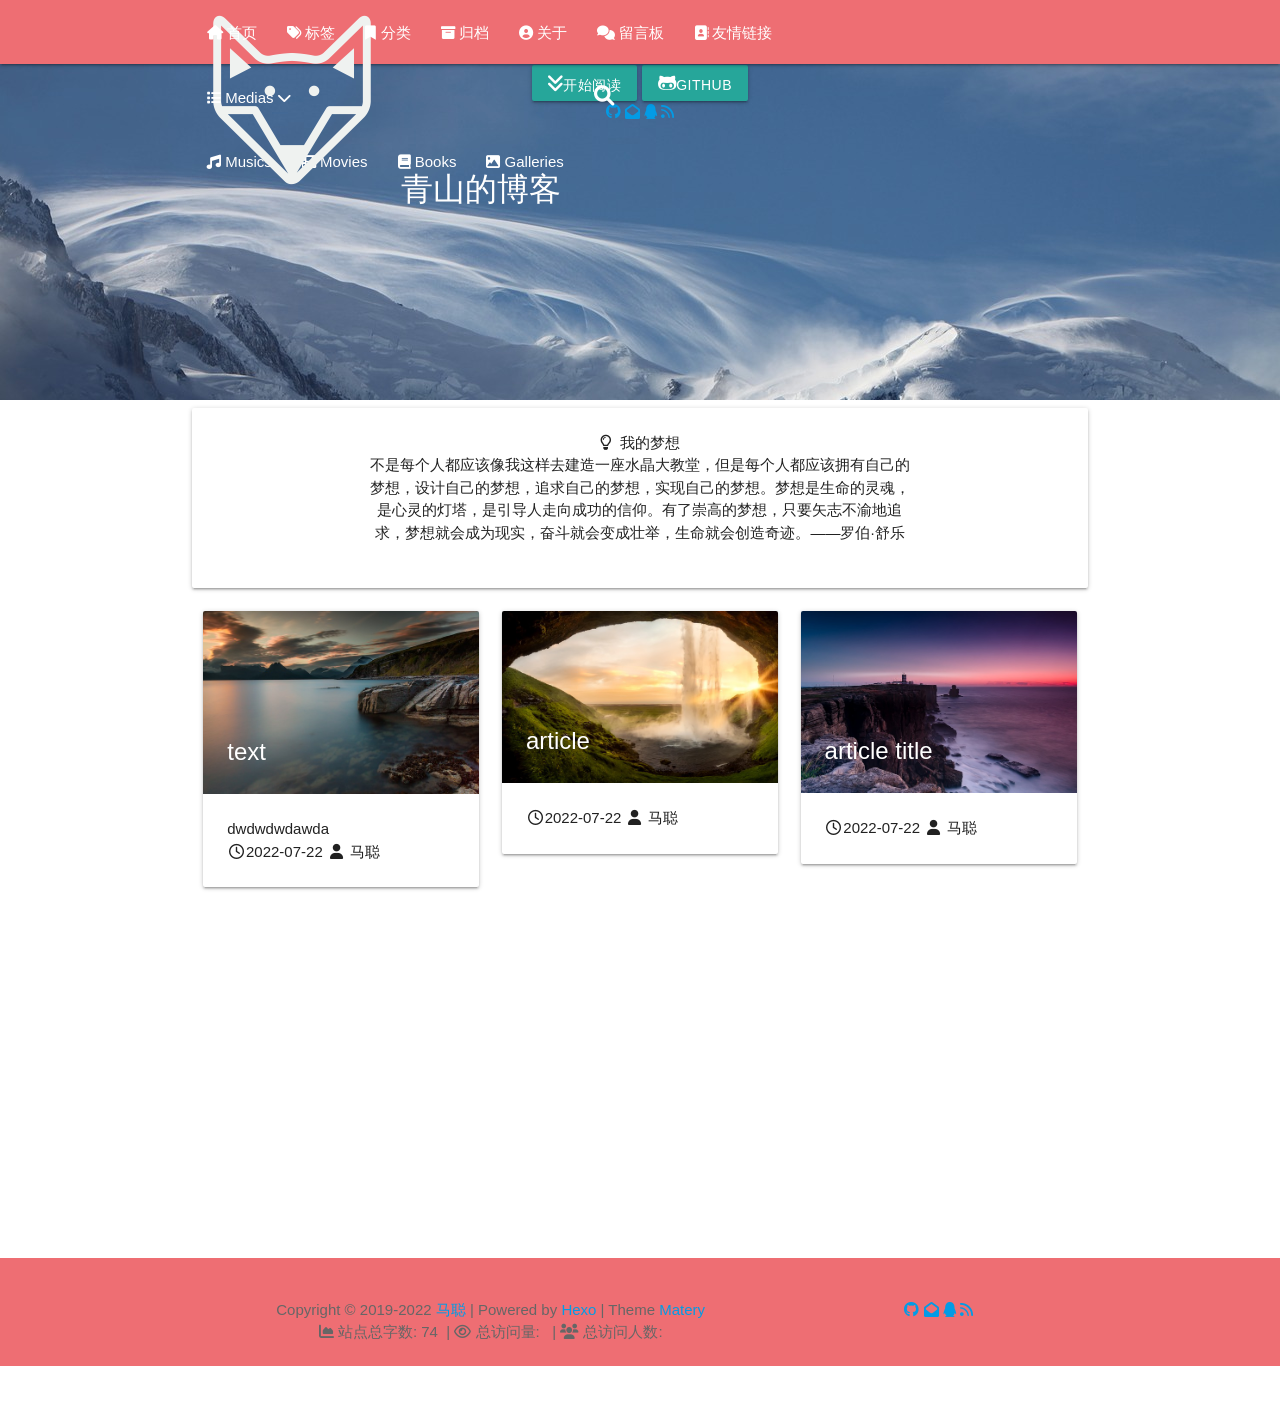
==== commit d9d38aa5: "Site updated: 2022-07-23 10:45:46" ====
--- a/index.html
+++ b/index.html
@@ -32,9 +32,9 @@
 
     <script src="/libs/jquery/jquery-3.6.0.min.js"></script>
 
-<meta name="generator" content="Hexo 6.2.0">
+<meta name="generator" content="Hexo 6.2.0"><link rel="alternate" href="/atom.xml" title="青山的博客" type="application/atom+xml">
+
 <style>.github-emoji { position: relative; display: inline-block; width: 1.2em; min-height: 1.2em; overflow: hidden; vertical-align: top; color: transparent; }  .github-emoji > span { position: relative; z-index: 10; }  .github-emoji img, .github-emoji .fancybox { margin: 0 !important; padding: 0 !important; border: none !important; outline: none !important; text-decoration: none !important; user-select: none !important; cursor: auto !important; }  .github-emoji img { height: 1.2em !important; width: 1.2em !important; position: absolute !important; left: 50% !important; top: 50% !important; transform: translate(-50%, -50%) !important; user-select: none !important; cursor: auto !important; } .github-emoji-fallback { color: inherit; } .github-emoji-fallback img { opacity: 0 !important; }</style>
-<link rel="alternate" href="/atom.xml" title="青山的博客" type="application/atom+xml">
 <link rel="stylesheet" href="/css/prism-tomorrow.css" type="text/css"></head>
 
 
@@ -899,7 +899,7 @@
             <br>
             
                 &nbsp;<i class="fas fa-chart-area"></i>&nbsp;站点总字数:&nbsp;<span
-                        class="white-color">76</span>
+                        class="white-color">74</span>
             
             
             
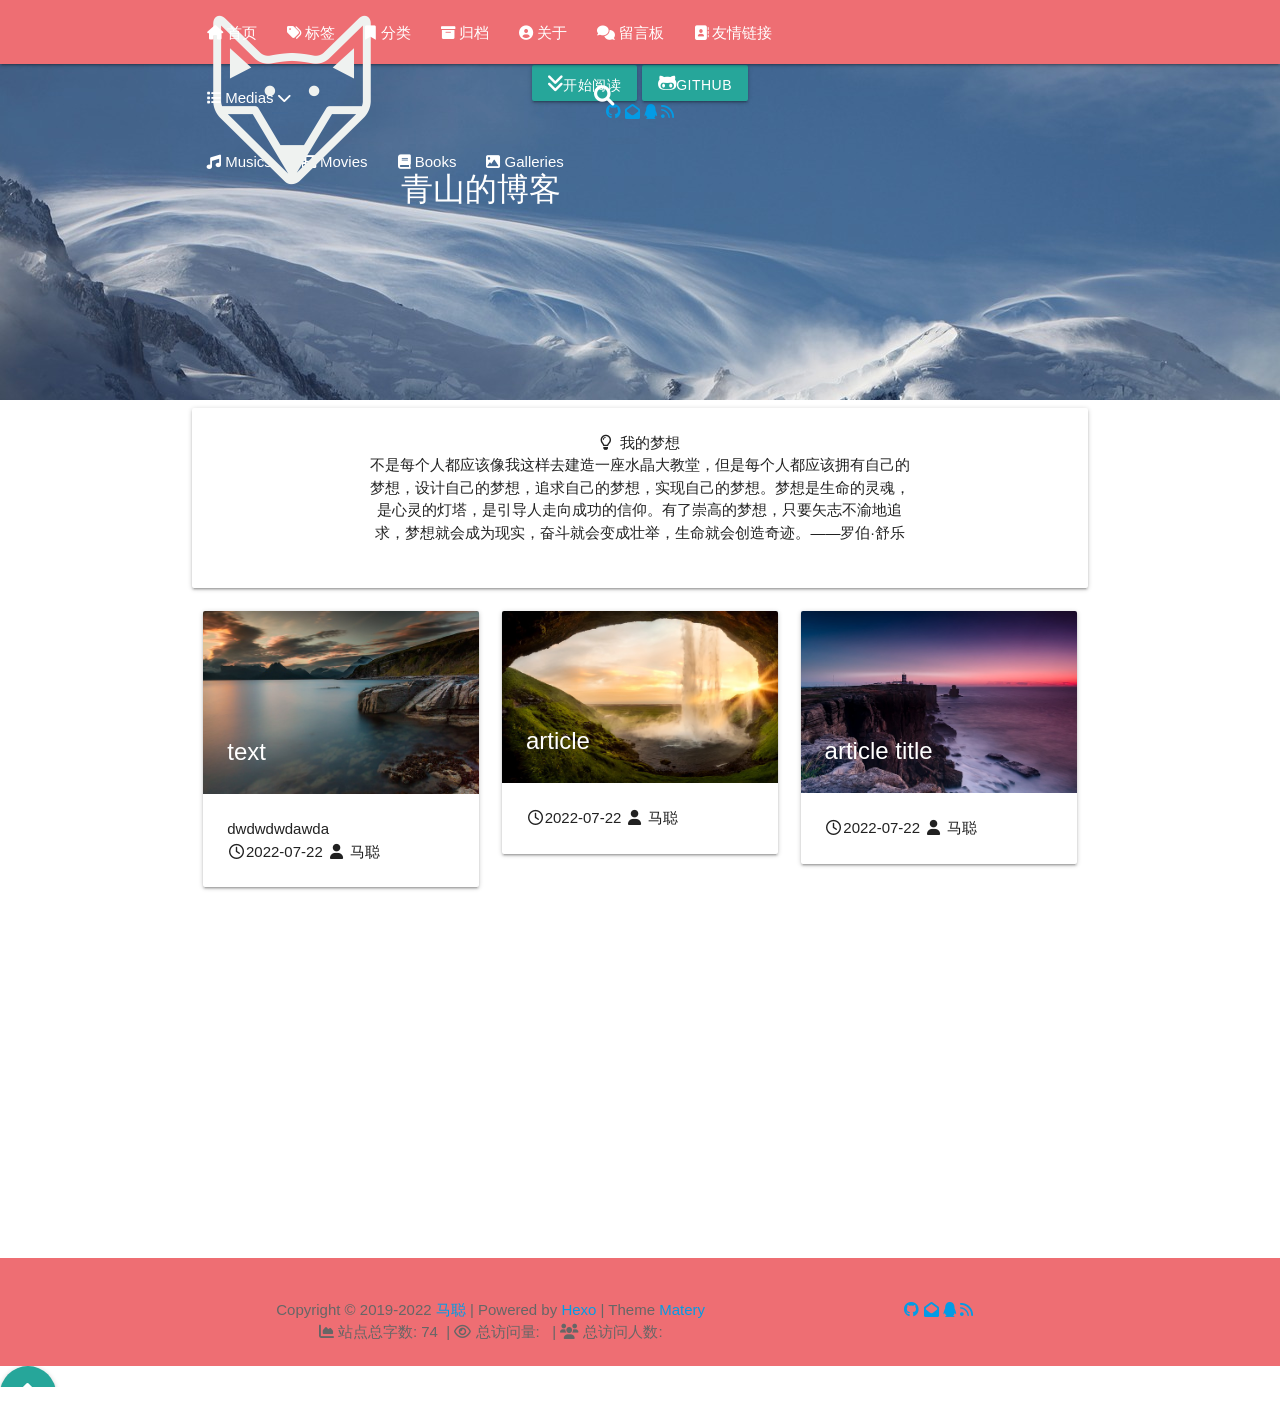
==== commit 4e86515d: "Site updated: 2022-07-23 10:46:56" ====
--- a/index.html
+++ b/index.html
@@ -32,9 +32,9 @@
 
     <script src="/libs/jquery/jquery-3.6.0.min.js"></script>
 
-<meta name="generator" content="Hexo 6.2.0"><link rel="alternate" href="/atom.xml" title="青山的博客" type="application/atom+xml">
-
+<meta name="generator" content="Hexo 6.2.0">
 <style>.github-emoji { position: relative; display: inline-block; width: 1.2em; min-height: 1.2em; overflow: hidden; vertical-align: top; color: transparent; }  .github-emoji > span { position: relative; z-index: 10; }  .github-emoji img, .github-emoji .fancybox { margin: 0 !important; padding: 0 !important; border: none !important; outline: none !important; text-decoration: none !important; user-select: none !important; cursor: auto !important; }  .github-emoji img { height: 1.2em !important; width: 1.2em !important; position: absolute !important; left: 50% !important; top: 50% !important; transform: translate(-50%, -50%) !important; user-select: none !important; cursor: auto !important; } .github-emoji-fallback { color: inherit; } .github-emoji-fallback img { opacity: 0 !important; }</style>
+<link rel="alternate" href="/atom.xml" title="青山的博客" type="application/atom+xml">
 <link rel="stylesheet" href="/css/prism-tomorrow.css" type="text/css"></head>
 
 
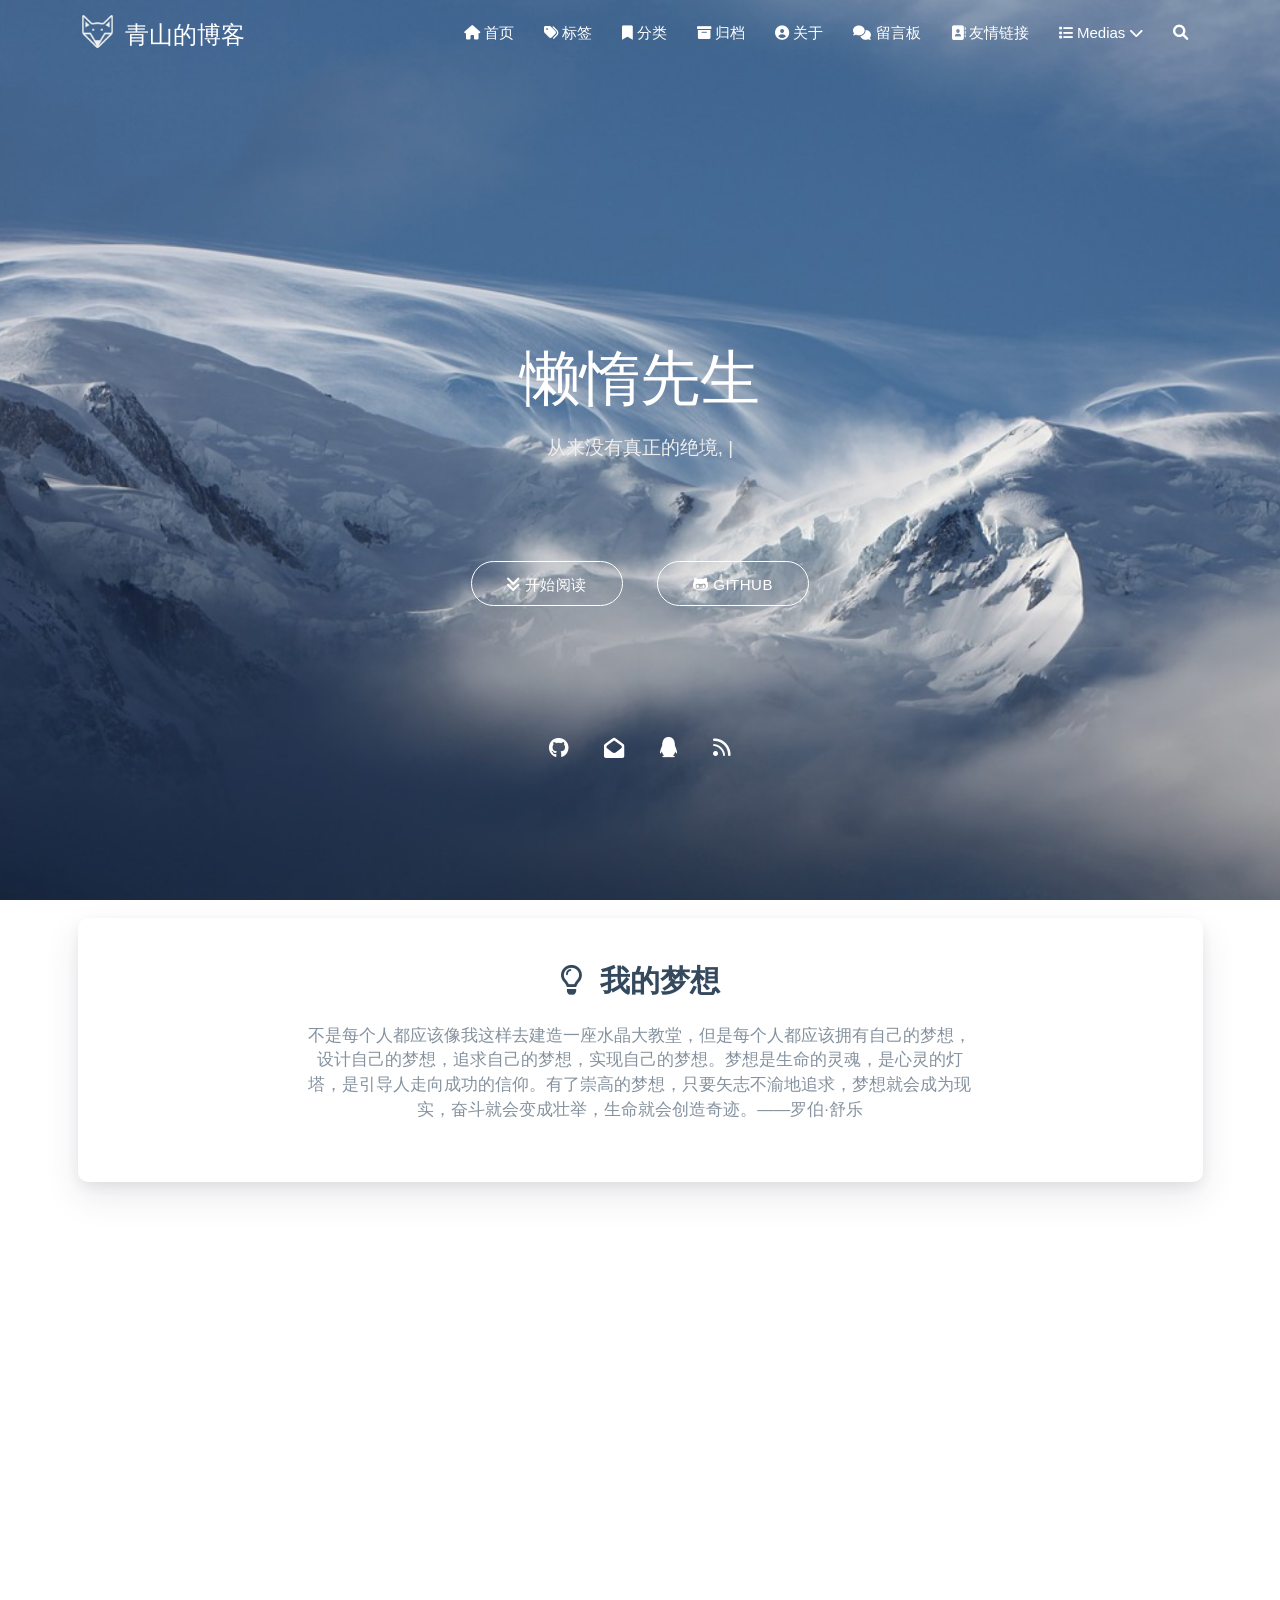
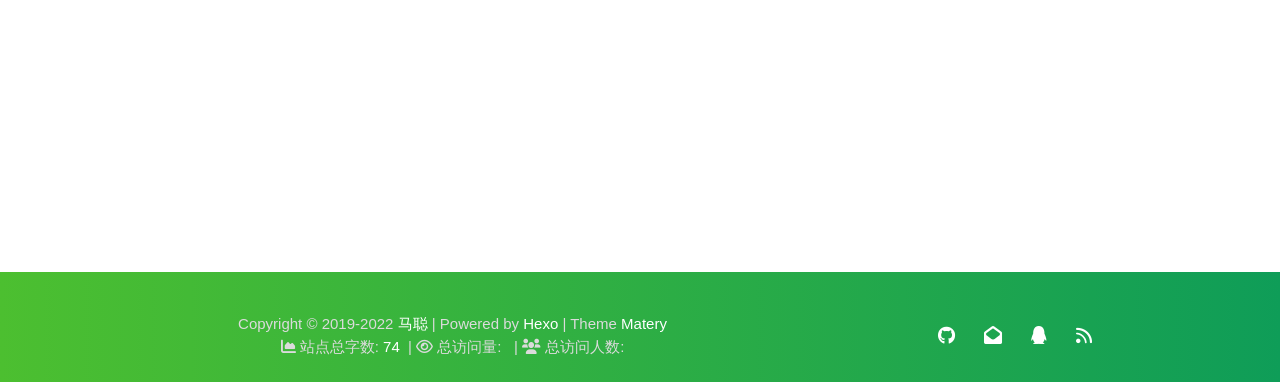
==== commit ed524c1e: "Site updated: 2022-07-23 11:50:43" ====
--- a/index.html
+++ b/index.html
@@ -469,7 +469,7 @@
         <div class="brand">
             <div class="title center-align">
                 
-                    subtitle
+                懒惰先生
                 
             </div>
 
--- a/css/matery.css
+++ b/css/matery.css
@@ -0,0 +1,2314 @@
+/*全局基础样式*/
+/*小屏幕下(手机类)的样式*/
+@media only screen and (max-width: 601px) {
+    .container {
+        width: 95%;
+    }
+}
+
+/*中等屏幕下(平板类)的样式*/
+@media only screen and (min-width: 600px) and (max-width: 992px) {
+    .container {
+        width: 90%;
+    }
+}
+
+/*大屏幕下(桌面类)的样式*/
+@media only screen and (min-width: 993px) {
+    .container {
+        width: 90%;
+        max-width: 1125px;
+    }
+
+    .head-container {
+        position: absolute;
+        padding: 0 30px;
+        width: 100%;
+    }
+
+    .post-container {
+        width: 90%;
+        margin: 0 auto;
+        max-width: 1250px;
+    }
+}
+
+body {
+    background-color: #eaeaea;
+    margin: 0;
+    color: #34495e;
+    overflow-x: hidden;
+    overflow-y: auto;
+}
+
+h1 {
+    margin: 48px 0 22px -5px;
+    font-size: 2.0rem;
+    font-weight: bold;
+    line-height: 2.0rem;
+}
+
+h2 {
+    margin: 42px 0 18px -5px;
+    font-size: 1.8rem;
+    font-weight: bold;
+    line-height: 1.8rem;
+}
+
+h3 {
+    margin: 38px 0 15px -4px;
+    font-size: 1.6rem;
+    font-weight: bold;
+    line-height: 1.7rem;
+}
+
+h4 {
+    margin: 32px 0 12px -4px;
+    font-size: 1.45rem;
+    font-weight: bold;
+    line-height: 1.45rem;
+}
+
+h5 {
+    margin: 28px 0 8px -4px;
+    font-size: 1.2rem;
+    font-weight: bold;
+    line-height: 1.2rem;
+}
+
+h6 {
+    margin: 22px 0 4px -4px;
+    font-size: 1.1rem;
+    line-height: 1.1rem;
+}
+
+p {
+    font-size: 1rem;
+    line-height: 1.5rem;
+}
+
+hr {
+    margin: 20px 0;
+    border: 0;
+    border-top: 1px solid #ccc;
+}
+
+blockquote {
+    border-left: 5px solid #42b983;
+    padding: 1rem 0.8rem 0.2rem 0.8rem;
+    color: #666;
+    background-color: rgba(66, 185, 131, .1);
+}
+
+pre {
+    padding: 2rem 1rem 1rem 3rem !important;
+    border-radius: 0.35rem;
+    tab-size: 4;
+}
+
+.code-area::after {
+    content: " ";
+    position: absolute;
+    border-radius: 50%;
+    background: #ff5f56;
+    width: 12px;
+    height: 12px;
+    top: 0;
+    left: 12px;
+    margin-top: 12px;
+    -webkit-box-shadow: 20px 0 #ffbd2e, 40px 0 #27c93f;
+    box-shadow: 20px 0 #ffbd2e, 40px 0 #27c93f;
+}
+
+code {
+    padding: 1px 5px;
+    top: 13px !important;
+    font-family: Inconsolata, Monaco, Consolas, 'Courier New', Courier, monospace;
+    font-size: 0.91rem;
+    color: #e96900;
+    background-color: #f8f8f8;
+    border-radius: 2px;
+}
+
+.code_copy {
+    position: absolute;
+    top: 0.7rem;
+    right: 25px;
+    z-index: 1;
+    filter: invert(50%);
+    cursor: pointer;
+}
+
+.codecopy_notice {
+    position: absolute;
+    top: 0.7rem;
+    right: 6px;
+    z-index: 1;
+    filter: invert(50%);
+    opacity: 0;
+}
+
+.code_lang {
+    position: absolute;
+    top: 1.2rem;
+    right: 46px;
+    line-height: 0;
+    font-weight: bold;
+    font-family: Consolas, Monaco, 'Andale Mono', 'Ubuntu Mono', monospace;
+    z-index: 1;
+    filter: invert(50%);
+    cursor: pointer;
+}
+
+.code-expand {
+    position: absolute;
+    top: 4px;
+    right: 0;
+    filter: invert(50%);
+    padding: 7px;
+    z-index: 999 !important;
+    cursor: pointer;
+    transition: all .3s;
+    transform: rotate(0deg);
+}
+
+.code-closed .code-expand {
+    transform: rotate(-180deg) !important;
+    transition: all .3s;
+}
+
+.code-closed pre::before {
+    height: 0;
+}
+
+pre code {
+    padding: 0;
+    color: #e8eaf6;
+    background-color: #272822;
+}
+
+/* 键盘 kbd 标签样式 */
+kbd {
+    margin: 0 3px;
+    padding: 3px 5px;
+    border-radius: 3px;
+    border: 1px solid #b4b4b4;
+    box-shadow: 0 1px 3px rgba(0, 0, 0, 0.25), 0 2px 1px 0 rgba(255, 255, 255, 0.6) inset;
+    font-family: Consolas, Monaco, 'Andale Mono', 'Ubuntu Mono', monospace;
+    font-size: 0.9rem;
+    font-weight: 600;
+    background-color: #f8f8f8;
+    color: #34495e;
+    line-height: 1.8rem;
+    white-space: nowrap;
+}
+
+b,
+strong {
+    font-weight: bold;
+}
+
+dfn {
+    font-style: italic;
+}
+
+small {
+    font-size: 85%;
+}
+
+cite {
+    font-style: normal;
+}
+
+mark {
+    background-color: #fcf8e3;
+    padding: .2em;
+}
+
+.card {
+    border-radius: 10px;
+    box-shadow: 0 15px 35px rgba(50, 50, 93, .1), 0 5px 15px rgba(0, 0, 0, .07) !important;
+}
+
+.card .card-image img {
+    border-radius: 8px 8px 0 0;
+    /* 修改文章列表图片填充样式为 cover 以覆盖整个区域而不会被缩放 */
+    object-fit: cover;
+}
+
+.container .row {
+    margin-bottom: 0;
+}
+
+/* 整体背景颜色，包括导航、移动端的导航、页尾、标签页等的背景颜色. */
+.bg-color {
+    background-image: linear-gradient(to right, #4cbf30 0%, #0f9d58 100%);
+}
+
+@-webkit-keyframes rainbow {
+   /* 动态切换背景颜色. */
+}
+
+@keyframes rainbow {
+    /* 动态切换背景颜色. */
+}
+
+body {
+    /* background-color: #eaeaea; */
+    /* 增加背景壁纸*/
+    background: url("https://ts1.cn.mm.bing.net/th/id/R-C.aeb3e9f9406286cfcc98299e030de898?rik=HTCgDVL1W1n5Kw&riu=http%3a%2f%2fup.deskcity.org%2fpic%2f88%2f4b%2f79%2f884b79a0ea88d4faa521fce93d6b2c40.jpg&ehk=z3%2ffzx5J1NbSpqQQgNPeetSXXBNV1yZn6ousGgSV9Ng%3d&risl=&pid=ImgRaw&r=0"), url("https://ts1.cn.mm.bing.net/th/id/R-C.1e670af528d4aac7d858aeab6436d2d6?rik=OBWRV%2biBaDwRcw&riu=http%3a%2f%2fwww.beihaiting.com%2fuploads%2fallimg%2f150307%2f10723-15030G20Ab07.jpg&ehk=b2AOFe0YPBd6APAOy63TcBUlRDkVbxTsfyxoUT9GyCw%3d&risl=&pid=ImgRaw&r=0") 0px 0px;
+    background-attachment: fixed;
+    margin: 0;
+    color: #34495e;
+}
+
+.text-color {
+    color: #0f9d58 !important;
+}
+
+.white-color {
+    color: #fff;
+}
+
+.progress-bar {
+    height: 4px;
+    position: fixed;
+    bottom: 0;
+    z-index: 300;
+    background: linear-gradient(to right, #4cbf30 0%, #0f9d58 100%);
+    opacity: 0.8;
+}
+
+.sidenav-overlay {
+    z-index: 500;
+}
+
+.pd-header {
+    margin-top: -64px;
+}
+
+header .side-nav {
+    width: 240px;
+    z-index: 999;
+    box-shadow: 0 2px 5px 0 rgba(0, 0, 0, 0.16), 0 7px 10px 0 rgba(0, 0, 0, 0.12);
+}
+
+nav {
+    box-shadow: 0 2px 5px 0 rgba(0, 0, 0, 0.16), 0 7px 10px 0 rgba(0, 0, 0, 0.12);
+}
+
+header .nav-transparent {
+    background-color: transparent !important;
+    background-image: none;
+    box-shadow: none;
+}
+
+header nav .brand-span {
+    font-size: 1.45rem;
+}
+
+header .brand-logo .logo-img {
+    height: 45px;
+    vertical-align: middle;
+    padding-bottom: 6px;
+}
+
+header .brand-logo .logo-span {
+    font-size: 1.6rem;
+}
+
+/*修改顶部 logo 的文字垂直对齐为 top，避免默认 middle 看起来偏下*/
+header .brand-logo .waves-effect {
+    vertical-align: top;
+}
+
+header .button-collapse i {
+    font-size: 1.5rem;
+}
+
+header .side-nav .mobile-head {
+    padding: 0 15px;
+}
+
+header .side-nav .mobile-head img {
+    margin-top: 30px;
+    width: 75px;
+    height: 75px;
+}
+
+header .side-nav .mobile-head .logo-name {
+    margin-top: -30px;
+    padding-left: 10px;
+    font-size: 1.5rem;
+}
+
+header .side-nav .mobile-head .logo-desc {
+    margin-top: -10px;
+    padding-left: 10px;
+    padding-bottom: 10px;
+    font-size: 0.8rem;
+    line-height: 1.3rem;
+    color: #e3e3e3;
+}
+
+header .side-nav .menu-list li {
+    padding: 0;
+    margin-left: -15px;
+}
+
+header .side-nav .menu-list a {
+    height: 50px;
+    line-height: 50px;
+    color: #34495e !important;
+}
+
+.mobile-menu-list a i {
+    margin-left: 8px !important;
+    font-size: 1.16rem;
+    color: #34495e !important;
+}
+
+header .side-nav .fa-fw {
+    width: 3.3rem;
+    text-align: left;
+}
+
+header .side-nav .social-link {
+    position: absolute;
+    bottom: 45px;
+    padding-left: 15px;
+}
+
+.social-link a {
+    font-size: 1.2rem;
+    display: inline;
+    padding: 0 12px;
+}
+
+.cover-btns {
+    position: relative;
+    top: 10vh;
+    text-align: center;
+}
+
+.cover-btns a {
+    margin: 10px 15px;
+    padding: 0 35px;
+    height: 45px;
+    line-height: 45px;
+    font-size: 1rem;
+    color: #fff;
+    border: 1px solid #fff;
+    background-color: transparent;
+    border-radius: 30px;
+    box-shadow: none;
+}
+
+.cover-btns a:hover {
+    border: 1px solid #f44336;
+    background-color: #f44336;
+    box-shadow: 0 14px 26px -12px rgba(233, 30, 99, 0.42),
+    0 4px 23px 0 rgba(0, 0, 0, 0.12),
+    0 8px 10px -5px rgba(233, 30, 99, 0.2);
+}
+
+.cover-btns a i {
+    font-size: 1.1rem;
+    padding-right: 5px;
+}
+
+.scroll-down {
+    background: #333;
+    margin: 100px auto;
+    -webkit-animation: scroll-down 1.5s infinite;
+    -moz-animation: scroll-down 1.5s infinite;
+    -o-animation: scroll-down 1.5s infinite;
+    animation: scroll-down 1.5s infinite;
+}
+
+@-moz-keyframes scroll-down {
+    0% {
+        opacity: 0.4;
+        -ms-filter: "progid:DXImageTransform.Microsoft.Alpha(Opacity=40)";
+        filter: alpha(opacity=40);
+        top: 0;
+    }
+
+    50% {
+        opacity: 1;
+        -ms-filter: none;
+        filter: none;
+        top: -16px;
+    }
+
+    100% {
+        opacity: 0.4;
+        -ms-filter: "progid:DXImageTransform.Microsoft.Alpha(Opacity=40)";
+        filter: alpha(opacity=40);
+        top: 0;
+    }
+}
+
+@-webkit-keyframes scroll-down {
+    0% {
+        opacity: 0.4;
+        -ms-filter: "progid:DXImageTransform.Microsoft.Alpha(Opacity=40)";
+        filter: alpha(opacity=40);
+        top: 0;
+    }
+
+    50% {
+        opacity: 1;
+        -ms-filter: none;
+        filter: none;
+        top: -16px;
+    }
+
+    100% {
+        opacity: 0.4;
+        -ms-filter: "progid:DXImageTransform.Microsoft.Alpha(Opacity=40)";
+        filter: alpha(opacity=40);
+        top: 0;
+    }
+}
+
+@-o-keyframes scroll-down {
+    0% {
+        opacity: 0.4;
+        -ms-filter: "progid:DXImageTransform.Microsoft.Alpha(Opacity=40)";
+        filter: alpha(opacity=40);
+        top: 0;
+    }
+
+    50% {
+        opacity: 1;
+        -ms-filter: none;
+        filter: none;
+        top: -16px;
+    }
+
+    100% {
+        opacity: 0.4;
+        -ms-filter: "progid:DXImageTransform.Microsoft.Alpha(Opacity=40)";
+        filter: alpha(opacity=40);
+        top: 0;
+    }
+}
+
+@keyframes scroll-down {
+    0% {
+        opacity: 0.4;
+        -ms-filter: "progid:DXImageTransform.Microsoft.Alpha(Opacity=40)";
+        filter: alpha(opacity=40);
+        top: 0;
+    }
+
+    50% {
+        opacity: 1;
+        -ms-filter: none;
+        filter: none;
+        top: -16px;
+    }
+
+    100% {
+        opacity: 0.4;
+        -ms-filter: "progid:DXImageTransform.Microsoft.Alpha(Opacity=40)";
+        filter: alpha(opacity=40);
+        top: 0;
+    }
+}
+
+.cover-social-link {
+    position: relative;
+    top: 23vh;
+    width: 100%;
+    text-align: center;
+}
+
+.cover-social-link a {
+    padding: 0 15px;
+    font-size: 1.35rem;
+    color: #fff;
+}
+
+header .go-back {
+    float: left;
+    position: relative;
+    padding-left: 5px;
+    padding-right: 5px;
+    z-index: 1;
+    height: 56px;
+}
+
+header .go-back i {
+    font-size: 1.6rem;
+    font-weight: 200;
+    line-height: 56px;
+}
+
+/* 背景图效果. */
+.bg-cover {
+    position: relative;
+    display: flex;
+    align-items: center;
+    height: 60vh;
+    padding: 0;
+    border: 0;
+    overflow: hidden;
+    background-position: center center;
+    background-size: cover;
+    transform: translate3d(0px, 0px, 0px);
+}
+
+.index-cover {
+    height: 100vh;
+}
+
+.post-cover {
+    height: 40vh !important;
+}
+
+.bg-cover:after {
+    -webkit-animation: rainbow 60s infinite;
+    animation: rainbow 60s infinite;
+}
+
+.bg-cover:before,
+.bg-cover:after {
+    position: absolute;
+    z-index: 1;
+    width: 100%;
+    height: 100%;
+    display: block;
+    left: 0;
+    top: 0;
+    content: "";
+}
+
+.bg-cover .container {
+    position: relative;
+    color: #fff;
+    z-index: 2;
+}
+
+.bg-cover .title {
+    font-size: 4rem;
+    line-height: 1.2em;
+    margin-bottom: 20px;
+    position: relative;
+}
+
+.bg-cover .description {
+    font-weight: 300;
+    font-size: 1.25rem;
+    line-height: 1.4em;
+    color: #eee;
+}
+
+.bg-cover .post-title {
+    margin: 0 auto;
+    font-size: 2.5rem;
+    font-weight: 400;
+}
+
+@-webkit-keyframes rainbow {
+
+    0%,
+    100% {
+        background: rgba(156, 39, 176, 0.75);
+        background: linear-gradient(45deg, rgba(156, 39, 176, 0.75) 0%, rgba(156, 39, 176, 0.65) 100%);
+        background: -moz-linear-gradient(135deg, rgba(156, 39, 176, 0.75) 0%, rgba(156, 39, 176, 0.65) 100%);
+        background: -webkit-linear-gradient(135deg, rgba(156, 39, 176, 0.75) 0%, rgba(156, 39, 176, 0.65) 100%);
+    }
+
+    16% {
+        background: rgba(132, 13, 121, 0.75);
+        background: linear-gradient(45deg, rgba(132, 13, 121, 0.75) 0%, rgba(132, 13, 121, 0.65) 100%);
+        background: -moz-linear-gradient(135deg, rgba(132, 13, 121, 0.75) 0%, rgba(132, 13, 121, 0.65) 100%);
+        background: -webkit-linear-gradient(135deg, rgba(132, 13, 121, 0.75) 0%, rgba(132, 13, 121, 0.65) 100%);
+    }
+
+    32% {
+        background: rgba(239, 83, 80, 0.75);
+        background: linear-gradient(45deg, rgba(239, 83, 80, 0.75) 0%, rgba(239, 83, 80, 0.65) 100%);
+        background: -moz-linear-gradient(135deg, rgba(239, 83, 80, 0.75) 0%, rgba(239, 83, 80, 0.65) 100%);
+        background: -webkit-linear-gradient(135deg, rgba(239, 83, 80, 0.75) 0%, rgba(239, 83, 80, 0.65) 100%);
+    }
+
+    48% {
+        background: rgba(255, 87, 34, 0.75);
+        background: linear-gradient(45deg, rgba(255, 87, 34, 0.75) 0%, rgba(255, 87, 34, 0.65) 100%);
+        background: -moz-linear-gradient(135deg, rgba(255, 87, 34, 0.75) 0%, rgba(255, 87, 34, 0.65) 100%);
+        background: -webkit-linear-gradient(135deg, rgba(255, 87, 34, 0.75) 0%, rgba(255, 87, 34, 0.65) 100%);
+    }
+
+    64% {
+        background: rgba(255, 160, 0, 0.75);
+        background: linear-gradient(45deg, rgba(255, 160, 0, 0.75) 0%, rgba(255, 160, 0, 0.65) 100%);
+        background: -moz-linear-gradient(135deg, rgba(255, 160, 0, 0.75) 0%, rgba(255, 112, 66, 0.65) 100%);
+        background: -webkit-linear-gradient(135deg, rgba(255, 160, 0, 0.75) 0%, rgba(255, 160, 0, 0.65) 100%);
+    }
+
+    80% {
+        background: rgba(233, 30, 99, 0.75);
+        background: linear-gradient(45deg, rgba(233, 30, 99, 0.75) 0%, rgba(233, 30, 99, 0.65) 100%);
+        background: -moz-linear-gradient(135deg, rgba(233, 30, 99, 0.75) 0%, rgba(233, 30, 99, 0.65) 100%);
+        background: -webkit-linear-gradient(135deg, rgba(2233, 30, 99, 0.75) 0%, rgba(233, 30, 99, 0.65) 100%);
+    }
+}
+
+@keyframes rainbow {
+
+    0%,
+    100% {
+        background: rgba(156, 39, 176, 0.75);
+        background: linear-gradient(45deg, rgba(156, 39, 176, 0.75) 0%, rgba(156, 39, 176, 0.65) 100%);
+        background: -moz-linear-gradient(135deg, rgba(156, 39, 176, 0.75) 0%, rgba(156, 39, 176, 0.65) 100%);
+        background: -webkit-linear-gradient(135deg, rgba(156, 39, 176, 0.75) 0%, rgba(156, 39, 176, 0.65) 100%);
+    }
+
+    16% {
+        background: rgba(132, 13, 121, 0.75);
+        background: linear-gradient(45deg, rgba(132, 13, 121, 0.75) 0%, rgba(132, 13, 121, 0.65) 100%);
+        background: -moz-linear-gradient(135deg, rgba(132, 13, 121, 0.75) 0%, rgba(132, 13, 121, 0.65) 100%);
+        background: -webkit-linear-gradient(135deg, rgba(132, 13, 121, 0.75) 0%, rgba(132, 13, 121, 0.65) 100%);
+    }
+
+    32% {
+        background: rgba(239, 83, 80, 0.75);
+        background: linear-gradient(45deg, rgba(239, 83, 80, 0.75) 0%, rgba(239, 83, 80, 0.65) 100%);
+        background: -moz-linear-gradient(135deg, rgba(239, 83, 80, 0.75) 0%, rgba(239, 83, 80, 0.65) 100%);
+        background: -webkit-linear-gradient(135deg, rgba(239, 83, 80, 0.75) 0%, rgba(239, 83, 80, 0.65) 100%);
+    }
+
+    48% {
+        background: rgba(255, 87, 34, 0.75);
+        background: linear-gradient(45deg, rgba(255, 87, 34, 0.75) 0%, rgba(255, 87, 34, 0.65) 100%);
+        background: -moz-linear-gradient(135deg, rgba(255, 87, 34, 0.75) 0%, rgba(255, 87, 34, 0.65) 100%);
+        background: -webkit-linear-gradient(135deg, rgba(255, 87, 34, 0.75) 0%, rgba(255, 87, 34, 0.65) 100%);
+    }
+
+    64% {
+        background: rgba(255, 160, 0, 0.75);
+        background: linear-gradient(45deg, rgba(255, 160, 0, 0.75) 0%, rgba(255, 160, 0, 0.65) 100%);
+        background: -moz-linear-gradient(135deg, rgba(255, 160, 0, 0.75) 0%, rgba(255, 112, 66, 0.65) 100%);
+        background: -webkit-linear-gradient(135deg, rgba(255, 160, 0, 0.75) 0%, rgba(255, 160, 0, 0.65) 100%);
+    }
+
+    80% {
+        background: rgba(233, 30, 99, 0.75);
+        background: linear-gradient(45deg, rgba(233, 30, 99, 0.75) 0%, rgba(233, 30, 99, 0.65) 100%);
+        background: -moz-linear-gradient(135deg, rgba(233, 30, 99, 0.75) 0%, rgba(233, 30, 99, 0.65) 100%);
+        background: -webkit-linear-gradient(135deg, rgba(2233, 30, 99, 0.75) 0%, rgba(233, 30, 99, 0.65) 100%);
+    }
+}
+
+.index-card {
+    margin-top: -10px;
+    padding-top: 20px;
+}
+
+.carousel-post .title {
+    font-size: 2.6rem;
+}
+
+.dream {
+    margin-top: 20px;
+    margin-bottom: 40px;
+}
+
+.dream .title,
+.music-player .title,
+.video-player .title {
+    margin-bottom: 20px;
+    font-size: 2rem;
+    font-weight: 700;
+}
+
+.dream .text {
+    opacity: .6;
+    font-size: 1.1rem;
+}
+
+.music-player,
+.video-player {
+    margin-top: 10px;
+    margin-bottom: 50px;
+}
+
+.music,
+.dplayer-video {
+    box-shadow: 0 5px 20px 0 rgba(0, 0, 0, .2), 0 10px 20px -12px rgba(0, 0, 0, .5) !important;
+}
+
+#recommend-sections {
+    margin-top: -30px;
+    padding-top: 30px;
+}
+
+.index-card .card .card-content {
+    padding: 20px 40px;
+}
+
+@media only screen and (min-width: 1418px) {
+    .recommend {
+        margin-top: 20px;
+        padding: 0 0.75rem;
+    }
+}
+
+@media only screen and (max-width: 601px) {
+    .index-card .card .card-content {
+        padding: 10px 10px;
+    }
+}
+
+/*中等屏幕下(平板类)的样式*/
+@media only screen and (min-width: 600px) and (max-width: 992px) {
+    .index-card .card .card-content {
+        padding: 20px 20px;
+    }
+}
+
+.recommend .row .col {
+    padding: 0 1.25rem;
+}
+
+.recommend .title {
+    margin-top: 25px;
+    margin-bottom: 25px;
+    text-align: center;
+    font-size: 1.8rem;
+    font-weight: 700;
+    line-height: 1.8rem;
+}
+
+.recommend .post-card:before {
+    position: absolute;
+    z-index: 0;
+    width: 100%;
+    height: 100%;
+    display: block;
+    left: 0;
+    top: 0;
+    content: "";
+    background-color: rgba(0, 0, 0, .3);
+    border-radius: 10px;
+}
+
+.recommend .post-card {
+    position: relative;
+    width: 100%;
+    height: 300px;
+    max-height: 300px;
+    margin-bottom: 15px;
+    margin-top: 15px;
+    text-align: center;
+    border: 0;
+    border-radius: 10px;
+    color: rgba(0, 0, 0, .87);
+    background: #fff 50%;
+    background-size: cover;
+    box-shadow: 0 15px 35px rgba(50, 50, 93, .1), 0 5px 15px rgba(0, 0, 0, .07);
+}
+
+.recommend .post-card .post-body {
+    position: relative;
+    margin: 0 auto;
+    padding: 1.8rem 1.25rem;
+    z-index: 2;
+}
+
+.recommend .post-card .post-categories {
+    margin: 10px auto;
+}
+
+.recommend .post-card .post-categories .category {
+    padding: 0 8px;
+    color: hsla(0, 0%, 100%, .7) !important;
+    font-size: .75rem;
+    font-weight: 500;
+}
+
+.recommend .post-card a {
+    color: #fff;
+}
+
+.recommend .post-card .post-title {
+    height: 48px;
+    margin-top: 10px;
+    margin-bottom: 5px;
+}
+
+.recommend .post-card .post-description {
+    margin: 20px auto;
+    max-width: 500px;
+    height: 65px;
+    max-height: 65px;
+    font-size: 14px;
+    color: hsla(0, 0%, 100%, .78) !important;
+}
+
+.recommend .post-card .read-more {
+    height: 40px;
+    margin: .6rem 1px;
+    font-size: 0.9rem;
+    font-weight: 400;
+    line-height: 40px;
+    color: #fff;
+    border-radius: 30px;
+    box-shadow: 0 2px 2px 0 rgba(244, 67, 54, .14), 0 3px 1px -2px rgba(244, 67, 54, .2), 0 1px 5px 0 rgba(244, 67, 54, .12);
+}
+
+.recommend .post-card .read-more .icon {
+    font-size: 1.05rem;
+    padding-right: 10px;
+}
+
+.archive-calendar {
+    margin-top: -60px;
+    max-width: 820px;
+}
+
+#post-calendar {
+    width: 100%;
+    height: 225px;
+}
+
+.settings-content {
+    margin-top: -10px;
+}
+
+/*文章列表卡片各样式*/
+#articles {
+    margin-top: 10px;
+    margin-bottom: 10px;
+}
+
+article a {
+    margin-right: 0 !important;
+    color: #525f7f;
+    text-transform: none !important;
+}
+
+article a:hover {
+    font-weight: bold;
+    color: #42b983;
+    text-decoration: underline;
+}
+
+.articles .row {
+    margin-left: 0;
+    margin-right: 0;
+}
+
+article .card {
+    border-radius: 8px;
+    overflow: hidden;
+}
+
+article .card-image {
+    background-color: #222;
+    border-radius: 8px;
+}
+
+article .card-image img {
+    height: 220px;
+    border-radius: 0.3rem;
+    opacity: .7;
+}
+
+article .tag-image img {
+    height: 220px;
+}
+
+article .card .card-content {
+    padding: 15px 15px 12px 18px;
+}
+
+article .article-content .summary {
+    padding-bottom: 2px;
+    padding-left: 0;
+    margin-bottom: 6px;
+    word-break: break-all;
+}
+
+article .article-content .publish-author {
+    float: right;
+}
+
+.publish-date .icon-date {
+    padding-right: 5px;
+}
+
+.publish-author .icon-category {
+    padding-left: 10px;
+}
+
+.article-content .publish-author .post-category {
+    padding-left: 5px;
+}
+
+article .card .card-action {
+    padding: 10px 15px 10px 18px;
+    border-radius: 0 0 8px 8px !important;
+}
+
+article .article-tags .chip {
+    margin: 2px;
+    font-size: 0.8rem;
+    font-weight: 400;
+    height: 22px;
+    line-height: 22px;
+    color: #fff;
+    border-radius: 10px;
+}
+
+.prev-next {
+    margin-left: -0.75rem;
+}
+
+.prev-next .article-badge {
+    min-width: 3rem;
+    margin-top: 7px;
+    padding: 3px 10px 3px 8px;
+    text-align: center;
+    font-size: 1rem;
+    line-height: inherit;
+    position: absolute;
+    box-sizing: border-box;
+    z-index: 200;
+    background-color: #fff;
+    font-weight: 500;
+}
+
+.prev-next .left-badge {
+    border-radius: 8px 0 8px 0;
+}
+
+.prev-next .right-badge {
+    border-radius: 0 8px 0 8px;
+    right: 10px;
+}
+
+.paging {
+    margin-bottom: 15px;
+}
+
+.paging .row {
+    margin-left: 0;
+    margin-right: 0;
+}
+
+.paging .page-info {
+    font-size: 1.4rem;
+    color: #888;
+    padding-top: 1rem;
+}
+
+.paging i {
+    font-size: 2.5rem;
+}
+
+.paging .disabled {
+    background-color: #ccc !important;
+}
+
+.paging .disabled i {
+    color: #999 !important;
+}
+
+/*文章详情样式*/
+#artDetail {
+    margin-top: -60px;
+}
+
+/* 修改小屏幕下文章详情table样式. */
+@media only screen and (max-width: 550px) {
+    #articleContent table {
+        table-layout: fixed;
+    }
+}
+
+@media only screen and (min-width: 1418px) {
+    #artDetail {
+        margin-top: -60px;
+        padding: 0 0.75rem;
+    }
+}
+
+#artDetail .card {
+    box-shadow: 0 10px 35px 2px rgba(0, 0, 0, .15),
+    0 5px 15px rgba(0, 0, 0, .07),
+    0 2px 5px -5px rgba(0, 0, 0, .1) !important;
+}
+
+#artDetail .tag-cate {
+    padding-bottom: 15px;
+}
+
+#artDetail a {
+    margin-right: 0 !important;
+    text-transform: none !important;
+}
+
+#artDetail .article-info {
+    padding: 20px 30px 1px 40px;
+    margin-bottom: -5px;
+}
+
+#artDetail .article-tag .chip {
+    font-size: 1rem;
+    font-weight: 400;
+    height: 25px;
+    line-height: 24px;
+    color: #fff;
+    border-radius: 15px;
+    margin-right: 5px;
+    margin-bottom: 2px;
+}
+
+#artDetail .tag_share .article-tag .chip {
+    font-size: 1rem;
+    font-weight: 400;
+    height: 25px;
+    line-height: 23px;
+    border-radius: 15px;
+    margin-right: 5px;
+    margin-bottom: 2px;
+    color: #42b983;
+    background: #fff;
+    border: 1px solid;
+    transition: all 0.6s ease-in-out;
+}
+
+#artDetail .tag_share .article-tag .chip:hover {
+    color: #fff;
+    background: #42b983;
+}
+
+#artDetail .post-cate {
+    float: right;
+    color: #42b983;
+}
+
+#artDetail .post-cate a {
+    padding-right: 5px;
+    color: #42b983;
+    font-weight: 500;
+}
+
+#artDetail .post-cate a:hover {
+    text-decoration: underline;
+}
+
+#artDetail .post-info {
+    color: #525f7f;
+}
+
+#artDetail .post-info .post-category {
+    padding-right: 4px;
+    color: #525f7f;
+}
+
+#artDetail .post-info .post-category:hover {
+    font-weight: bold;
+    color: #42b983;
+    text-decoration: underline;
+}
+
+#artDetail .post-info .post-date {
+    color: #525f7f;
+}
+
+#artDetail .post-info .post-word-count {
+    margin-left: 15px;
+}
+
+#artDetail .post-info .post-read {
+    margin-left: 15px;
+    color: #525f7f;
+}
+
+#artDetail .article-card-content {
+    padding: 0 15px 20px 18px;
+}
+
+@media only screen and (max-width: 601px) {
+    #artDetail .article-info {
+        padding: 15px 15px 1px 15px;
+        margin-bottom: -5px;
+    }
+}
+
+@media only screen and (min-width: 600px) and (max-width: 992px) {
+    #artDetail .article-card-content {
+        padding: 0 30px 20px 32px;
+    }
+
+    #artDetail .article-info {
+        padding: 15px 20px 0 28px;
+        margin-bottom: -5px;
+    }
+}
+
+@media only screen and (min-width: 993px) {
+    #artDetail .article-card-content {
+        padding: 0 50px 20px 50px;
+    }
+}
+
+#artDetail .reprint {
+    margin: 15px 0 0.4rem;
+    padding: 0.5rem 0.8rem;
+    border: 1px solid #eee;
+    line-height: 2;
+    transition: box-shadow 0.3s ease-in-out
+}
+
+#artDetail .reprint-info {
+    word-break: break-word;
+}
+
+#artDetail .reprint:hover {
+    box-shadow: 0 0 10px 0 rgba(232, 237, 250, .6), 0 4px 8px 0 rgba(232, 237, 250, .5)
+}
+
+#artDetail .reprint a {
+    font-size: 1.05rem;
+    color: #42b983;
+    font-weight: 500;
+}
+
+#articleContent p {
+    margin: 2px 2px 10px;
+    font-size: 1.05rem;
+    line-height: 1.85rem;
+}
+
+#articleContent blockquote p {
+    text-indent: 0.2rem;
+}
+
+#articleContent a {
+    padding: 0 2px;
+    color: #42b983;
+    font-weight: 500;
+    text-decoration: underline;
+    word-wrap: break-word;
+}
+
+#articleContent .img-item {
+    text-align: center;
+}
+
+#articleContent img {
+    max-width: 100%;
+    height: auto;
+    cursor: pointer;
+}
+
+#articleContent video {
+    display: block;
+    margin: 30px auto;
+    box-shadow: 0 5px 35px 0 rgba(0, 0, 0, .2), 0 10px 35px -11px rgba(0, 0, 0, .6);
+    cursor: pointer;
+}
+
+#articleContent ol,
+#articleContent ul {
+    display: block;
+    padding-left: 2em !important;
+    word-spacing: 0.05rem;
+}
+
+#articleContent ul li,
+#articleContent ol li {
+    display: list-item;
+    line-height: 1.8rem;
+    font-size: 1rem;
+}
+
+#articleContent ul li {
+    list-style-type: disc;
+}
+
+#articleContent ul ul li {
+    list-style-type: circle;
+}
+
+#articleContent table {
+    width: 100%;
+    display: block;
+    border-collapse: collapse;
+    border-spacing: 0;
+    overflow: auto;
+}
+
+/**
+#articleContent table,
+th,
+td {
+    padding: 12px 13px;
+    border: 1px solid #dfe2e5;
+}
+**/
+
+table tr:nth-child(2n),
+thead {
+    background-color: #fafafa;
+}
+
+#articleContent table th {
+    background-color: #f2f2f2;
+    min-width: 80px;
+    border: 1px solid #dfe2e5;
+    padding: 6px 6px;
+}
+
+#articleContent table td {
+    min-width: 80px;
+    border: 1px solid #dfe2e5;
+    padding: 6px 6px;
+}
+
+#articleContent [type="checkbox"]:not(:checked),
+[type="checkbox"]:checked {
+    position: inherit;
+    margin-left: -1.3rem;
+    margin-right: 0.4rem;
+    margin-top: -1px;
+    vertical-align: middle;
+    left: unset;
+    visibility: visible;
+}
+
+@media only screen and (min-width: 600px) {
+    #article-share .social-share a {
+        margin-left: 15px !important;
+    }
+}
+
+.chip-container {
+    margin-top: -60px;
+}
+
+.chip-container .tag-title {
+    margin-bottom: 10px;
+    color: #3C4858;
+    font-size: 1.75rem;
+    font-weight: 400;
+}
+
+.chip-container .tag-chips {
+    margin: 1rem auto 0.5rem;
+    max-width: 850px;
+    text-align: center;
+}
+
+.chip-container .tags-posts {
+    margin-top: 20px;
+}
+
+.chip-container .chip-default {
+    color: #34495e;
+}
+
+.chip-container .chip-active {
+    color: #FFF !important;
+    background: linear-gradient(to bottom right, #FF5E3A 0%, #FF2A68 100%) !important;
+    box-shadow: 2px 5px 10px #aaa !important;
+}
+
+.chip-container .chip {
+    margin: 10px 10px;
+    padding: 19px 14px;
+    display: inline-flex;
+    line-height: 0;
+    font-size: 1rem;
+    font-weight: 500;
+    border-radius: 5px;
+    cursor: pointer;
+    box-shadow: 0 3px 5px rgba(0, 0, 0, .12);
+    z-index: 0;
+}
+
+.chip-container .chip:hover {
+    color: #fff;
+    background: linear-gradient(to right, #4cbf30 0%, #0f9d58 100%) !important;
+}
+
+.chip .tag-length {
+    margin-left: 5px;
+    margin-right: -2px;
+    font-size: 0.5rem;
+}
+
+.chip-default .tag-length {
+    color: #e91e63;
+    margin-top: 1px;
+}
+
+.chip-active .tag-length {
+    color: #fff;
+}
+
+/* archive page. */
+#cd-timeline .year {
+    position: relative;
+    width: 80px;
+    height: 80px;
+    margin: 10px 0 50px -20px;
+    padding: 21px 10px;
+    background-color: #ff5722;
+    color: #fff;
+    font-size: 1.8rem;
+    font-weight: 600;
+}
+
+#cd-timeline .year a {
+    color: #fff;
+}
+
+#cd-timeline .month {
+    position: relative;
+    width: 60px;
+    height: 60px;
+    margin: 10px 0 30px -10px;
+    padding: 14px 16px;
+    background-color: #ef6c00;
+    color: #fff;
+    font-size: 1.7rem;
+    font-weight: 600;
+}
+
+#cd-timeline .month a {
+    color: #fff;
+}
+
+#cd-timeline .day {
+    position: relative;
+    padding: 8px 10px;
+    background-color: #ffa726;
+    color: #fff;
+    font-size: 1.2rem;
+    font-weight: 500;
+}
+
+#cd-timeline {
+    /*width: 90%;*/
+    max-width: 820px;
+    position: relative;
+    margin-top: 2rem;
+    margin-bottom: 2rem;
+}
+
+#cd-timeline::before {
+    /* this is the vertical line */
+    content: '';
+    position: absolute;
+    top: 0;
+    left: 18px;
+    height: 100%;
+    width: 4px;
+    background: #0f9d58;
+}
+
+@media only screen and (min-width: 900px) {
+    #cd-timeline {
+        margin-top: 2rem;
+        margin-bottom: 2rem;
+    }
+
+    #cd-timeline::before {
+        left: 50%;
+        margin-left: -2px;
+    }
+
+    #cd-timeline .year {
+        margin: 10px 0 50px -40px;
+        padding: 22px 11px;
+    }
+
+    #cd-timeline .month {
+        margin: 10px 0 30px -30px;
+        padding: 14px 16px;
+    }
+}
+
+.cd-timeline-block {
+    position: relative;
+    margin: 1em 0;
+}
+
+.cd-timeline-block::after {
+    clear: both;
+    content: "";
+    display: table;
+}
+
+.cd-timeline-block:first-child {
+    margin-top: 0;
+}
+
+.cd-timeline-block:last-child {
+    margin-bottom: 0;
+}
+
+@media only screen and (min-width: 870px) {
+    .cd-timeline-block {
+        margin: 1em 0;
+    }
+
+    .cd-timeline-block:first-child {
+        margin-top: 0;
+    }
+
+    .cd-timeline-block:last-child {
+        margin-bottom: 0;
+    }
+}
+
+.cd-timeline-img {
+    position: absolute;
+    top: 0;
+    left: 0;
+    width: 40px;
+    height: 40px;
+    border-radius: 50%;
+    box-shadow: 0 0 0 4px #ffffff, inset 0 2px 0 rgba(0, 0, 0, 0.08), 0 3px 0 4px rgba(0, 0, 0, 0.05);
+}
+
+@media only screen and (min-width: 900px) {
+    .cd-timeline-img {
+        width: 40px;
+        height: 40px;
+        left: 50%;
+        margin-left: -20px;
+        /* Force Hardware Acceleration in WebKit */
+        -webkit-transform: translateZ(0);
+        -webkit-backface-visibility: hidden;
+    }
+
+    .cssanimations .cd-timeline-img.is-hidden {
+        visibility: hidden;
+    }
+
+    .cssanimations .cd-timeline-img.bounce-in {
+        visibility: visible;
+        -webkit-animation: cd-bounce-1 0.6s;
+        -moz-animation: cd-bounce-1 0.6s;
+        animation: cd-bounce-1 0.6s;
+    }
+}
+
+.cd-timeline-content {
+    position: relative;
+    margin-top: -40px;
+    margin-left: 60px;
+    padding: 0;
+    border-radius: 5px;
+    background: #ffffff;
+    box-shadow: 0 15px 35px rgba(50, 50, 93, .1), 0 5px 15px rgba(0, 0, 0, .07) !important;
+}
+
+.cd-timeline-content::after {
+    clear: both;
+    content: "";
+    display: table;
+}
+
+.cd-timeline-content .card {
+    margin: 0;
+}
+
+.cd-timeline-content::before {
+    content: '';
+    position: absolute;
+    top: 18px !important;
+    right: 100%;
+    height: 0;
+    width: 14px;
+    margin-left: 2px;
+    margin-right: 2px;
+    border: 1px dashed #ffa726;
+}
+
+@media only screen and (min-width: 768px) {
+    .cd-timeline-content h2 {
+        font-size: 1.25rem;
+    }
+
+    .cd-timeline-content p {
+        font-size: 1rem;
+    }
+
+    .cd-timeline-content .cd-read-more,
+    .cd-timeline-content .cd-date {
+        font-size: 0.875rem;
+    }
+}
+
+@media only screen and (min-width: 900px) {
+    .cd-timeline-content {
+        margin-left: 0;
+        padding: 0;
+        width: 45%;
+
+    }
+
+    .cd-timeline-content::before {
+        top: 24px;
+        left: 100%;
+    }
+
+    .cd-timeline-content .cd-read-more {
+        float: left;
+    }
+
+    .cd-timeline-block:nth-child(even) .cd-timeline-content {
+        float: right;
+    }
+
+    .cd-timeline-block:nth-child(even) .cd-timeline-content::before {
+        top: 24px;
+        left: auto;
+        right: 100%;
+        border-color: #ffa726;
+    }
+
+    .cd-timeline-block:nth-child(even) .cd-timeline-content .cd-read-more {
+        float: right;
+    }
+
+    .cssanimations .cd-timeline-content.is-hidden {
+        visibility: hidden;
+    }
+
+    .cssanimations .cd-timeline-content.bounce-in {
+        visibility: visible;
+        -webkit-animation: cd-bounce-2 0.6s;
+        -moz-animation: cd-bounce-2 0.6s;
+        animation: cd-bounce-2 0.6s;
+    }
+}
+
+/* about page styles. */
+
+.about-container {
+    width: 90%;
+    max-width: 1225px;
+    margin-top: -60px;
+}
+
+@media only screen and (max-width: 601px) {
+    .about-container {
+        width: 95%;
+    }
+}
+
+.post-statis {
+    text-align: center;
+}
+
+.post-statis .statis {
+    display: inline-block;
+    padding: 0.3rem 0.8rem;
+    text-align: center;
+    letter-spacing: .03rem;
+}
+
+.post-statis .statis .count {
+    display: block;
+    font-size: 1.3rem;
+    font-weight: bold;
+    text-decoration: underline;
+}
+
+.post-statis .statis .count a {
+    color: #42b983;
+}
+
+.post-statis .statis .name {
+    font-size: 0.9rem;
+    color: #777;
+}
+
+#aboutme .social-link {
+    margin: 0.5rem 0;
+    text-align: center;
+}
+
+#aboutme .social-link a {
+    display: inline-block;
+    width: 2.3rem;
+    height: 2.3rem;
+    line-height: 2.2rem;
+    margin: 0 0.5rem;
+    padding: 0;
+    color: #fff;
+    border: 1px solid #0f9d58;
+    background: radial-gradient(#4cbf30, #0f9d58);
+    font-size: 0.9rem;
+    border-radius: 50%;
+    box-shadow: 0 4px 6px rgba(50, 50, 93, .21), 0 2px 3px rgba(0, 0, 0, .1);
+}
+
+.profile .avatar-img {
+    max-width: 160px;
+    width: 100%;
+    margin: 0 auto;
+    transform: translate3d(0, -65%, 0);
+}
+
+.profile .author {
+    margin-top: -80px;
+}
+
+.profile .author .post-statis {
+    margin: 0.5rem 0 1.4rem 0;
+}
+
+.profile .author .title {
+    margin-bottom: 0.1rem;
+    font-size: 1.8rem;
+    font-weight: 500;
+    color: #3C4858;
+}
+
+.profile .author .career {
+    margin: 8px 0;
+    font-size: 0.9rem;
+    font-weight: 400;
+    color: #777;
+}
+
+#aboutme .profile .social-link {
+    margin: 1.5rem 0 0.8rem 0;
+}
+
+#aboutme .introduction {
+    margin: 1.5rem auto 3rem;
+    max-width: 600px;
+    color: #999;
+}
+
+.post-charts,
+.my-projects,
+.my-skills,
+.post-charts {
+    padding: 3.8rem 1.5rem 0.8rem 1.5rem;
+}
+
+.post-charts,
+.title,
+.my-projects .title,
+.my-skills .title,
+.my-gallery .title {
+    font-size: 2rem;
+    margin-bottom: 2.25rem;
+}
+
+.my-projects .info {
+    max-width: 360px;
+    margin: 0 auto;
+    padding: 1rem 0 1rem;
+}
+
+.my-projects .info .icon {
+    display: inline-block;
+    width: 76px;
+    height: 76px;
+    text-align: center;
+    line-height: 76px;
+    color: #fff;
+    font-size: 1.75rem;
+    border-radius: 50%;
+}
+
+.my-projects .info .info-title {
+    margin: 1.25rem 0 0.875rem;
+    font-size: 1.25rem;
+    font-weight: 500;
+    line-height: 1.5em;
+}
+
+.my-projects .info .info-title a {
+    color: #34495e;
+}
+
+.my-projects .info .info-desc {
+    margin: 0 0 10px;
+    font-size: 0.9rem;
+    color: #999;
+}
+
+.my-skills .skillbar {
+    position: relative;
+    display: block;
+    max-width: 360px;
+    margin: 15px auto;
+    background: #eee;
+    height: 30px;
+    border-radius: 35px;
+    -moz-border-radius: 35px;
+    -webkit-border-radius: 35px;
+    -webkit-transition: 0.4s linear;
+    -moz-transition: 0.4s linear;
+    -o-transition: 0.4s linear;
+    transition: 0.4s linear;
+    -webkit-transition-property: width, background-color;
+    -moz-transition-property: width, background-color;
+    -o-transition-property: width, background-color;
+    transition-property: width, background-color;
+}
+
+.skillbar .skillbar-title {
+    position: absolute;
+    top: 0;
+    left: 0;
+    width: 110px;
+    font-size: 0.9rem;
+    color: #ffffff;
+    border-radius: 35px;
+    -webkit-border-radius: 35px;
+    -moz-border-radius: 35px;
+}
+
+.skillbar .skillbar-title span {
+    display: block;
+    background: rgba(0, 0, 0, 0.15);
+    padding: 0 20px;
+    height: 30px;
+    line-height: 30px;
+    border-radius: 35px;
+    -webkit-border-radius: 35px;
+    -moz-border-radius: 35px;
+}
+
+.skillbar .skillbar-bar {
+    height: 30px;
+    width: 0;
+    border-radius: 35px;
+    -moz-border-radius: 35px;
+    -webkit-border-radius: 35px;
+}
+
+.skillbar .skill-bar-percent {
+    position: absolute;
+    right: 10px;
+    top: 0;
+    font-size: 12px;
+    height: 30px;
+    line-height: 30px;
+    color: #ffffff;
+    color: rgba(0, 0, 0, 0.5);
+}
+
+.my-skills .other-skills {
+    margin-top: 2rem;
+}
+
+.other-skills .sub-title {
+    font-size: 1.5rem;
+}
+
+.other-skills .tag-chips {
+    max-width: 600px;
+}
+
+.other-skills .chip {
+    background-color: #fff;
+    border: 1px solid #eee;
+}
+
+.other-skills .chip:hover {
+    color: #fff;
+    background: linear-gradient(to right, #4cbf30 0%, #0f9d58 100%);
+    border: 1px solid #4cbf30;
+    box-shadow: 0 5px 5px rgba(0, 0, 0, .25)
+}
+
+.my-gallery {
+    margin: 4.5rem auto 1rem;
+    padding: 0 1.2rem;
+    max-width: 1100px;
+}
+
+.my-gallery .photo {
+    margin: .5rem 0;
+}
+
+.my-gallery .photo img {
+    width: 100%;
+    height: 200px;
+    border-radius: 10px;
+    cursor: pointer;
+}
+
+/*尾部样式*/
+footer {
+    padding-bottom: 1px;
+}
+
+footer .social-statis {
+    margin-top: 10px;
+    position: relative;
+}
+
+footer a {
+    color: #fff;
+}
+
+footer .copy-right {
+    color: #dbdbdb;
+}
+
+/*搜索层样式*/
+#searchIcon {
+    font-size: 1.2rem;
+}
+
+#searchModal {
+    min-height: 500px;
+    width: 80%;
+}
+
+#searchModal .search-header .title {
+    font-size: 1.6rem;
+    color: #333;
+}
+
+#searchResult {
+    margin: -15px 0 10px 10px;
+}
+
+p.search-result-summary{
+    margin: 15px 0 0 -8px;
+}
+
+#searchResult .search-result-list {
+    margin-left: -8px;
+    margin-top: 0px;
+    padding-left: 0;
+    color: #666;
+}
+
+.search-result-list .search-result-title {
+    font-size: 1.4rem;
+    color: #42b983;
+}
+
+.search-result-list li {
+    border-bottom: 1px solid #e5e5e5;
+    padding: 15px 0 5px 0;
+}
+
+.search-result-list .search-keyword {
+    margin: 0 2px;
+    padding: 1px 5px 1px 4px;
+    border-radius: 2px;
+    background-color: #f2f2f2;
+    color: #e96900;
+    font-style: normal;
+    white-space: pre-wrap;
+}
+
+/*回到顶部按钮样式*/
+.top-scroll {
+    display: none;
+    position: fixed;
+    right: 15px;
+    bottom: 15px;
+    padding-top: 15px;
+    margin-bottom: 0;
+    z-index: 998;
+}
+
+.top-scroll .btn-floating {
+    background: linear-gradient(to bottom right, #FF5E3A 0%, #FF2A68 100%);
+    width: 48px;
+    height: 48px;
+}
+
+.top-scroll .btn-floating i {
+    line-height: 48px;
+    font-size: 1.8rem;
+}
+
+@media screen and (min-width: 368px) and (max-width: 767px) {
+    .info-break-policy {
+        word-break: keep-all;
+        float: left;
+        width: 50%;
+    }
+}
+
+@media screen and (min-width: 768px) {
+    .info-break-policy {
+        word-break: keep-all;
+        float: left;
+        margin-right: 15px;
+    }
+}
+
+@media screen and (max-width: 367px) {
+    .info-break-policy {
+        word-break: keep-all;
+        float: left;
+        width: 100%;
+    }
+
+    .custom-card {
+        padding: 0 2px !important;
+    }
+}
+
+.info-break-policy {
+    margin-bottom: 8px;
+}
+
+.clearfix {
+    clear: left;
+}
+
+.img-shadow {
+    box-shadow: 0 5px 25px 0 rgba(0, 0, 0, .2), 0 10px 30px -11px rgba(0, 0, 0, .6)
+}
+
+.img-margin {
+    margin: 25px auto 10px auto;
+}
+
+.caption {
+    text-align: center;
+    margin: 0 auto 15px auto;
+}
+
+.center-caption {
+    color: #525f7f;
+    padding: 5px;
+    border-bottom: 1px solid #d9d9d9;
+}
+
+.lg-sub-html .center-caption {
+    color: #fff !important;
+    border-bottom: none;
+}
+
+.overflow-policy {
+    overflow: hidden;
+}
+
+/* styles for '...' */
+.block-with-text {
+    /* hide text if it more than N lines  */
+    overflow: hidden;
+    /* for set '...' in absolute position */
+    position: relative;
+    /* use this value to count block height */
+    line-height: 1.5em;
+    /* max-height = line-height (1.2) * lines max number (3) */
+    max-height: 4.5em;
+    /* fix problem when last visible word doesn't adjoin right side  */
+    text-align: justify;
+    /* place for '...' */
+    margin-right: -1em;
+    padding-right: 1em;
+}
+
+/* create the ... style */
+.block-with-text:before {
+    /* points in the end */
+    content: '...';
+    /* absolute position */
+    position: absolute;
+    /* set position to right bottom corner of block */
+    right: 0.2em;
+    bottom: 0;
+}
+
+/* hide ... if we have text, which is less than or equal to max lines */
+.block-with-text:after {
+    /* points in the end */
+    content: '';
+    /* absolute position */
+    position: absolute;
+    /* set position to right bottom corner of text */
+    right: 0;
+    /* set width and height */
+    width: 1em;
+    height: 1em;
+    /* fix the problem of hidden failure */
+    margin-top: 0.4em;
+    /* bg color = bg color under block */
+    background: white;
+}
+
+/*二级菜单*/
+
+.nav-menu {
+}
+
+.nav-menu li .sub-nav {
+    position: absolute;
+    top: 66px;
+    list-style: none;
+    margin-left: -20px;
+    display: none;
+}
+
+.nav-menu li .sub-nav li {
+    text-align: center;
+    clear: left;
+    width: 140px;
+    height: 35px;
+    line-height: 35px;
+    position: relative;
+}
+
+.nav-menu li .sub-nav li a {
+    height: 34px;
+    line-height: 34px;
+    width: 138px;
+    padding: 0;
+    display: inline-block;
+    border-radius: 5px;
+    color: #000;
+}
+
+.nav-show i[aria-hidden=true] {
+    -webkit-transform: rotate(180deg) !important;
+    -moz-transform: rotate(180deg) !important;
+    -o-transform: rotate(180deg) !important;
+    -ms-transform: rotate(180deg) !important;
+    transform: rotate(180deg) !important;
+    -webkit-transition: all .3s;
+    -moz-transition: all .3s;
+    -o-transition: all .3s;
+    transition: all .3s;
+}
+
+.menus_item_child {
+    background-color: rgba(255, 255, 255, .8);
+    width: fit-content;
+    border-radius: 10px;
+    -webkit-box-shadow: 0 5px 20px -4px rgba(0, 0, 0, .5);
+    box-shadow: 0 5px 20px -4px rgba(0, 0, 0, .5);
+    display: none;
+    opacity: 0.98;
+    -ms-filter: none;
+    filter: none;
+    -webkit-animation: sub_menus .3s .1s ease both;
+    -moz-animation: sub_menus .3s .1s ease both;
+    -o-animation: sub_menus .3s .1s ease both;
+    animation: sub_menus .3s .1s ease both;
+}
+
+.menus_item_child:before {
+    content: "";
+    position: absolute;
+    top: -20px;
+    left: 50%;
+    margin-left: -10px;
+    border-width: 10px;
+    border-style: solid;
+    border-color: transparent transparent rgba(255, 255, 255, .8)
+}
+
+.m-nav-item {
+    position: relative;
+}
+
+.m-nav-item ul {
+    display: none;
+}
+
+.m-nav-item ul li {
+    width: 255px;
+    height: 50px;
+    line-height: 50px;
+    text-align: center;
+}
+
+.m-nav-show .m-icon {
+    -webkit-transform: rotate(90deg) !important;
+    -moz-transform: rotate(90deg) !important;
+    -o-transform: rotate(90deg) !important;
+    -ms-transform: rotate(90deg) !important;
+    transform: rotate(90deg) !important;
+    -webkit-transition: all .3s;
+    -moz-transition: all .3s;
+    -o-transition: all .3s;
+    transition: all .3s;
+}
+
+.m-nav-show,
+.m-nav-item > a:hover {
+    color: #FFF;
+    background: rgba(255, 255, 255, .8);
+}
+
+.m-nav-show > a:before,
+.m-nav-item > a:hover:before {
+    opacity: 1;
+}
+
+.m-nav-item .m-icon {
+    position: absolute;
+    right: 15px;
+    height: 50px;
+    padding: 0;
+    margin: 0;
+}
+
+/* tag button */
+body.DarkMode .theme-btn {
+    background: #222;
+    border: 2px solid #555;
+    border-radius: 2px;
+    color: #ccc !important;
+    display: inline-block;
+    font-size: 0.875em;
+    line-height: 2;
+    padding: 0 5px !important;
+    text-decoration: unset !important;
+    transition: background-color 0.2s ease-in-out;
+}
+body.DarkMode .theme-btn:hover {
+    background: #666;
+    border-color: #666;
+    color: #ccc;
+}
+.theme-btn {
+    background: #fff;
+    border: 2px solid #222;
+    border-radius: 2px;
+    color: #555 !important;
+    display: inline-block;
+    font-size: 0.875em;
+    line-height: 2;
+    padding: 0 5px !important;
+    text-decoration: unset !important;
+    transition: background-color 0.2s ease-in-out;
+}
+.theme-btn:hover {
+    background: #222;
+    border-color: #222;
+    color: #fff;
+}
+.theme-btn + .theme-btn {
+    margin: 0 0 8px 8px;
+}
+.theme-btn .fa-fw {
+    text-align: left;
+    width: 1.285714285714286em;
+}
+/* tag note */
+.post-container .note {
+    border-radius: 0;
+    margin-bottom: 20px;
+    padding: 1em;
+    position: relative;
+    border: 1px solid #eee;
+    border-left-width: 5px;
+}
+.post-container .note summary {
+    cursor: pointer;
+    outline: 0;
+}
+.post-container .note summary p {
+    display: inline;
+}
+.post-container .note h2, .post-container .note h3, .post-container .note h4, .post-container .note h5, .post-container .note h6 {
+    border-bottom: initial;
+    margin: 0;
+    padding-top: 0;
+}
+.post-container .note p:first-child, .post-container .note ul:first-child, .post-container .note ol:first-child, .post-container .note table:first-child, .post-container .note pre:first-child, .post-container .note blockquote:first-child, .post-container .note img:first-child {
+    margin-top: 0;
+}
+.post-container .note p:last-child, .post-container .note ul:last-child, .post-container .note ol:last-child, .post-container .note table:last-child, .post-container .note pre:last-child, .post-container .note blockquote:last-child, .post-container .note img:last-child {
+    margin-bottom: 0;
+}
+.post-container .note:not(.no-icon) {
+    padding-left: 2.5em;
+}
+.post-container .note:not(.no-icon)::before {
+    font-size: 1.5em;
+    left: 0.3em;
+    position: absolute;
+    top: calc(50% - 1em);
+}
+.post-container .note.default {
+    border-left-color: #777;
+}
+.post-container .note.default h2, .post-container .note.default h3, .post-container .note.default h4, .post-container .note.default h5, .post-container .note.default h6 {
+    color: #777;
+}
+.post-container .note.default:not(.no-icon)::before {
+    content:'\f0a9';
+    font-family:'Font Awesome 5 Free';
+    font-weight: 900;
+    color: #777;
+}
+.post-container .note.primary {
+    border-left-color: #6f42c1;
+}
+.post-container .note.primary h2, .post-container .note.primary h3, .post-container .note.primary h4, .post-container .note.primary h5, .post-container .note.primary h6 {
+    color: #6f42c1;
+}
+.post-container .note.primary:not(.no-icon)::before {
+    content:'\f055';
+    font-family:'Font Awesome 5 Free';
+    font-weight: 900;
+    color: #6f42c1;
+}
+.post-container .note.info {
+    border-left-color: #428bca;
+}
+.post-container .note.info h2, .post-container .note.info h3, .post-container .note.info h4, .post-container .note.info h5, .post-container .note.info h6 {
+    color: #428bca;
+}
+.post-container .note.info:not(.no-icon)::before {
+    content:'\f05a';
+    font-family:'Font Awesome 5 Free';
+    font-weight: 900;
+    color: #428bca;
+}
+.post-container .note.success {
+    border-left-color: #5cb85c;
+}
+.post-container .note.success h2, .post-container .note.success h3, .post-container .note.success h4, .post-container .note.success h5, .post-container .note.success h6 {
+    color: #5cb85c;
+}
+.post-container .note.success:not(.no-icon)::before {
+    content:'\f058';
+    font-family:'Font Awesome 5 Free';
+    font-weight: 900;
+    color: #5cb85c;
+}
+.post-container .note.warning {
+    border-left-color: #f0ad4e;
+}
+.post-container .note.warning h2, .post-container .note.warning h3, .post-container .note.warning h4, .post-container .note.warning h5, .post-container .note.warning h6 {
+    color: #f0ad4e;
+}
+.post-container .note.warning:not(.no-icon)::before {
+    content:'\f06a';
+    font-family:'Font Awesome 5 Free';
+    font-weight: 900;
+    color: #f0ad4e;
+}
+.post-container .note.danger {
+    border-left-color: #d9534f;
+}
+.post-container .note.danger h2, .post-container .note.danger h3, .post-container .note.danger h4, .post-container .note.danger h5, .post-container .note.danger h6 {
+    color: #d9534f;
+}
+.post-container .note.danger:not(.no-icon)::before {
+    content:'\f056';
+    font-family:'Font Awesome 5 Free';
+    font-weight: 900;
+    color: #d9534f;
+}
